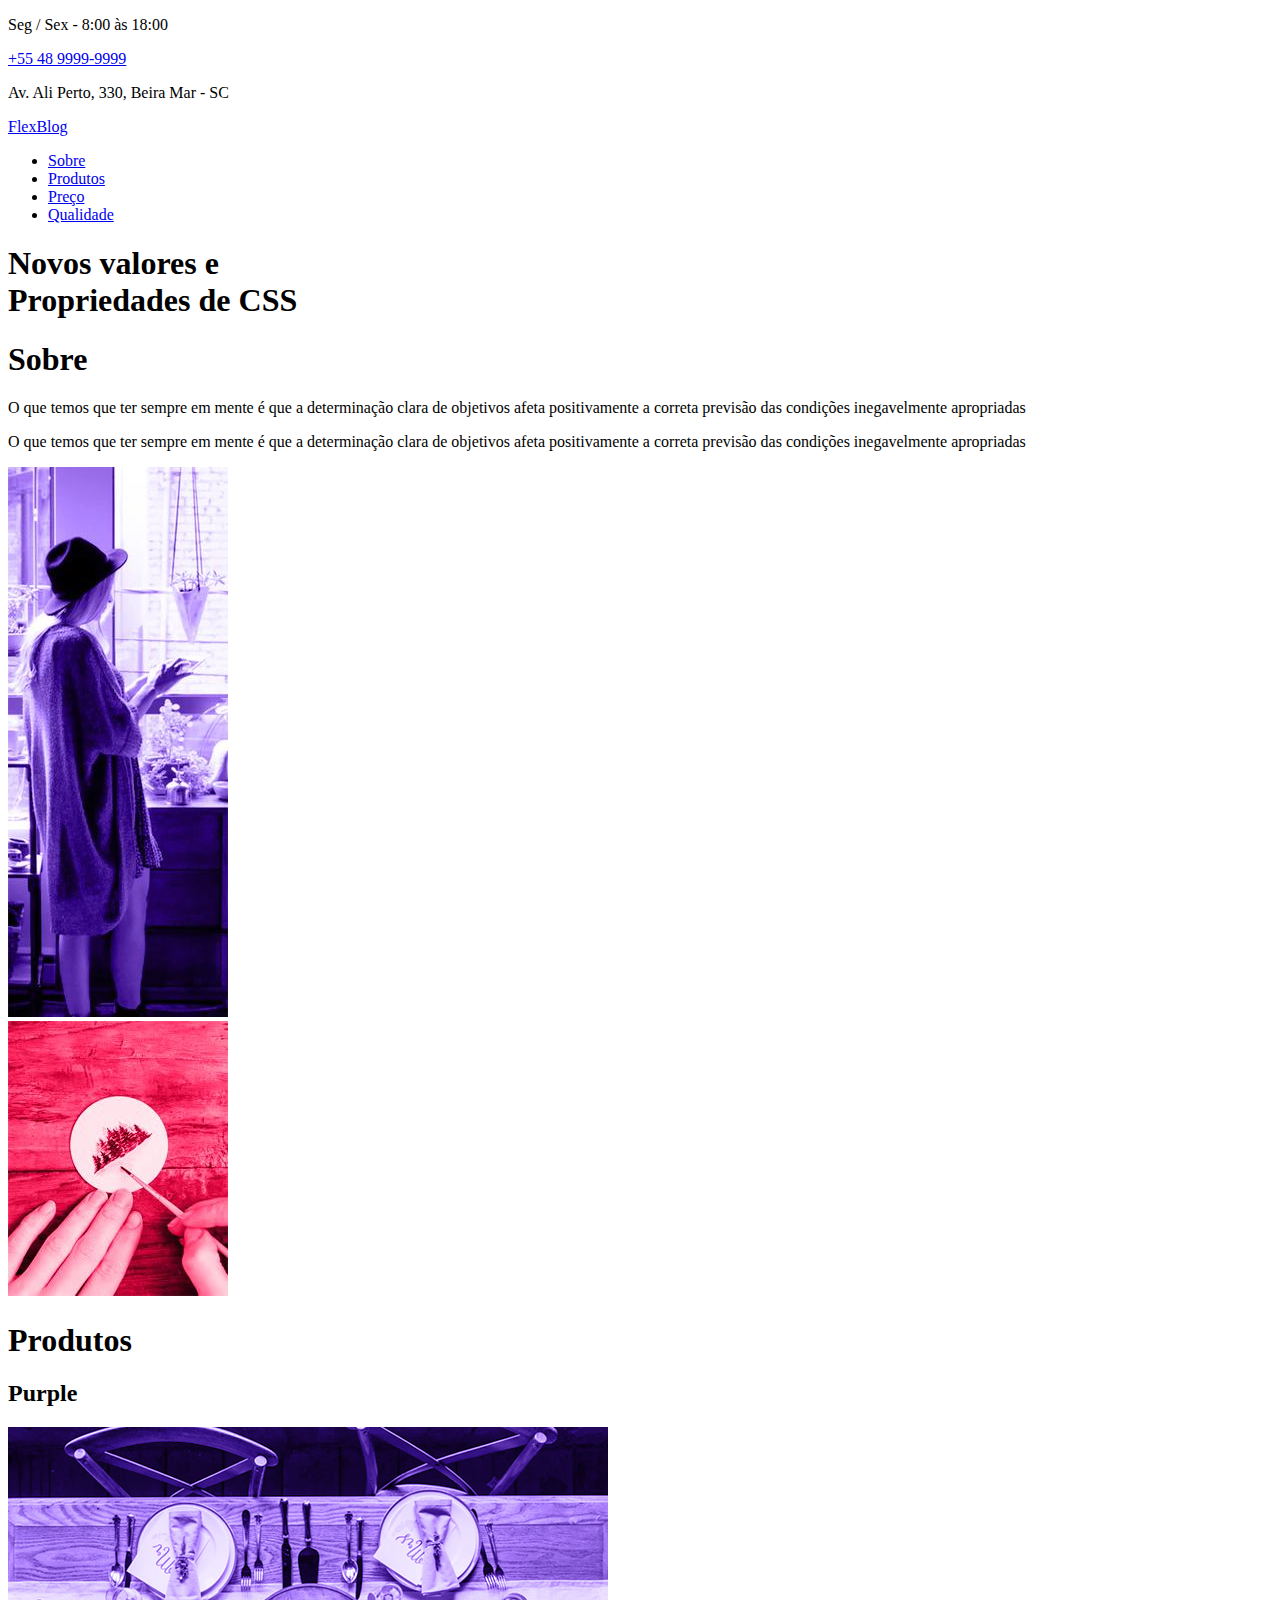
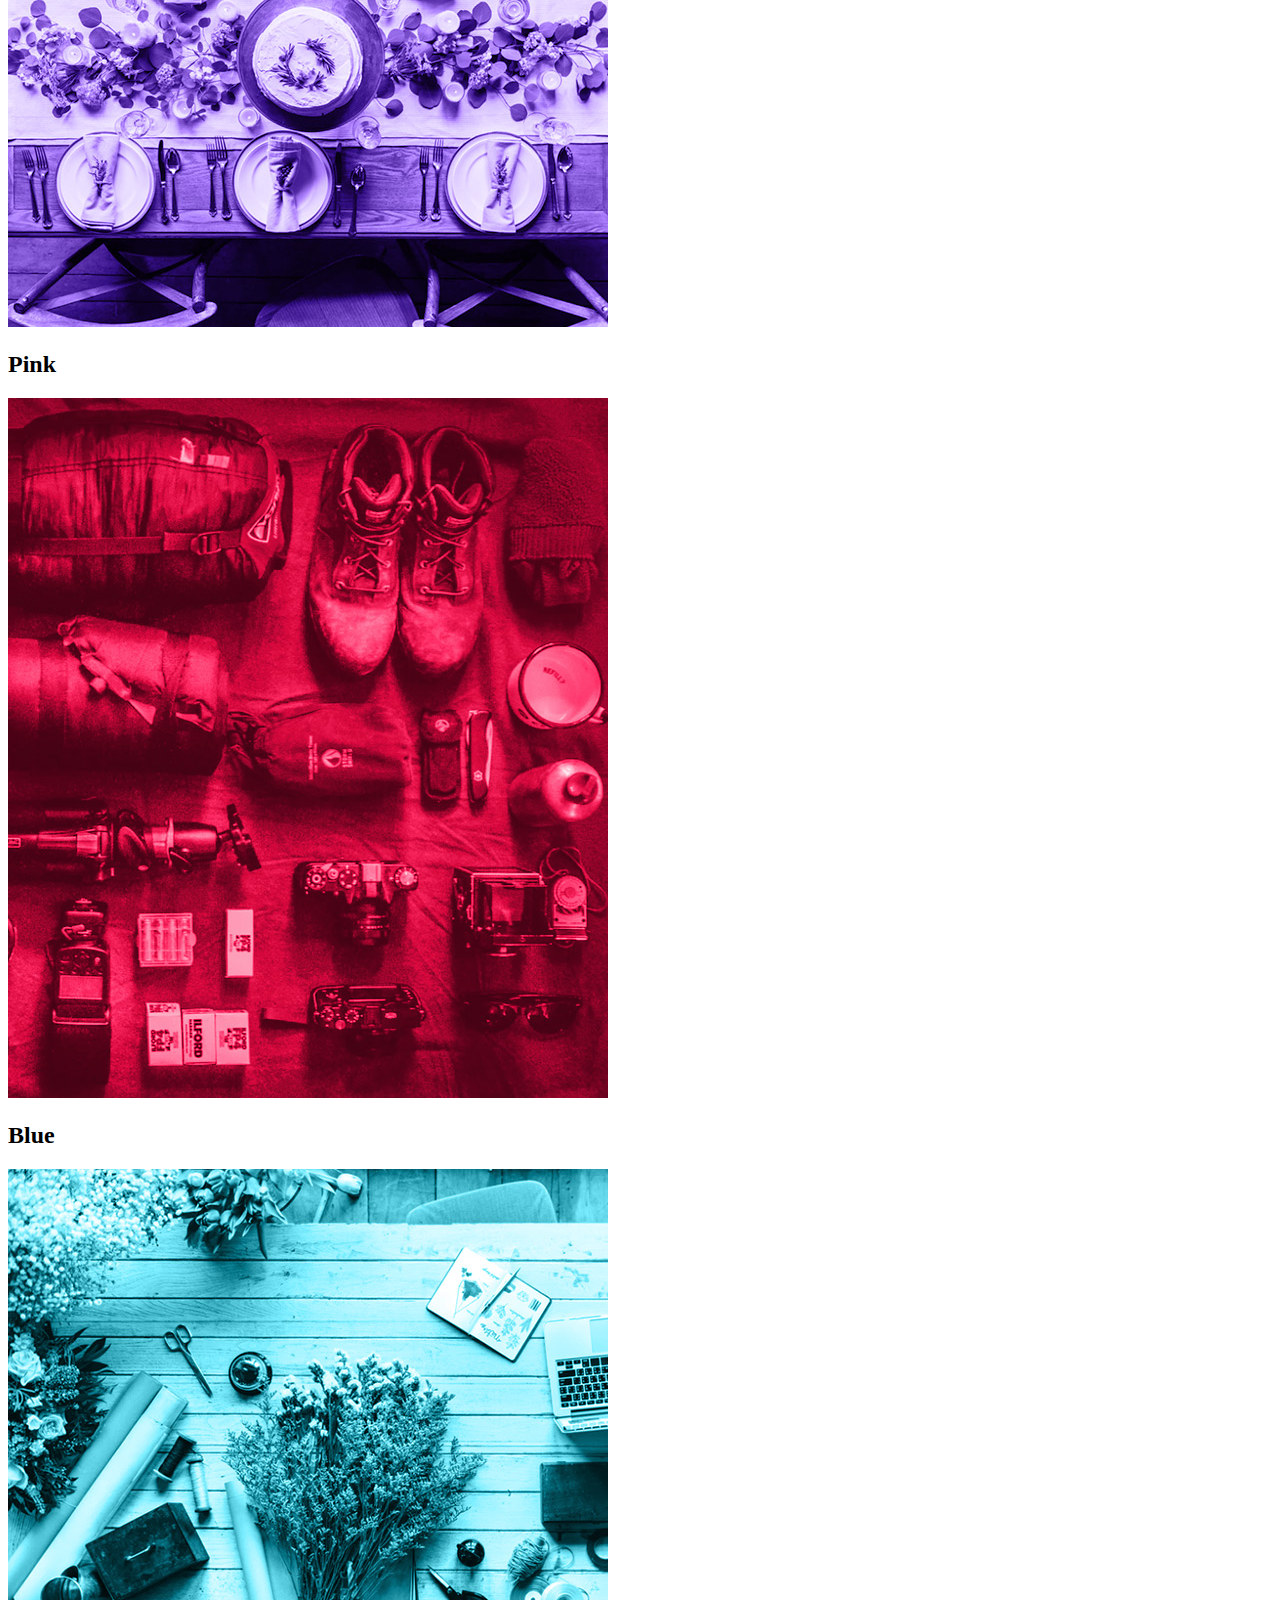
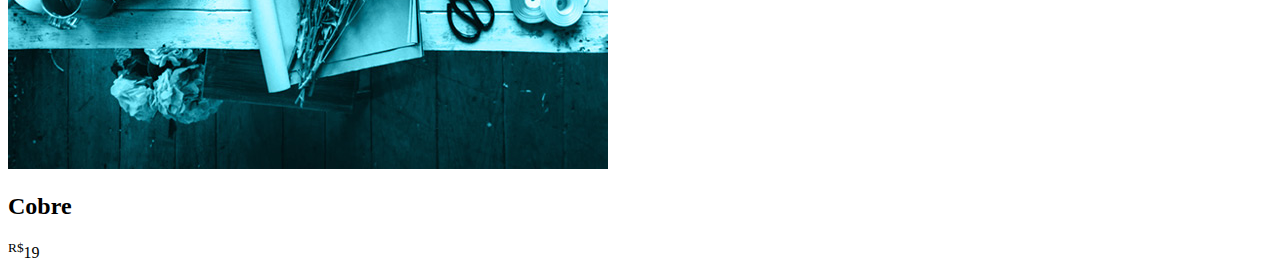
==== index.html @ a97d8157 "section produtos and preco added" ====
<!DOCTYPE html>
<html lang="pt-br">

<head>
  <title>FlexBlog</title>
  <meta charset="UTF-8">
  <meta http-equiv="X-UA-Compatible" content="IE=edge">
  <meta name="viewport" content="width=device-width, initial-scale=1.0, shrink-to-fit=no">
  <link href="https://fonts.googleapis.com/css2?family=Nunito:ital,wght@0,400;0,700;1,400&display=swap" rel="stylesheet">
  <link rel="stylesheet" type="text/css" href="./css/style.css">
</head>

<body>
  <div class="superinfo-bg">
    <div class="superinfo">
      <p>Seg / Sex - 8:00 às 18:00</p>
      <a href="tel:+55489999-9999">+55 48 9999-9999</a>
      <p>Av. Ali Perto, 330, Beira Mar - SC</p>
    </div>
  </div>

  <header class="menu-bg">
    <div class="menu">
      <div class="menu-log">
        <a href="#">FlexBlog</a>
      </div>
      <nav>
        <ul>
          <li><a href="#sobre">Sobre</a></li>
          <li><a href="#produtos">Produtos</a></li>
          <li><a href="#preco">Preço</a></li>
          <li><a href="#qualidade">Qualidade</a></li>
        </ul>
      </nav>
    </div>
  </header>

  <h1 class="introducao">Novos valores e <br> Propriedades de CSS</h1>

  <section class="sobre" id="sobre">
    <h1>Sobre</h1>
    <div class="sobre-info">
      <p>O que temos que ter sempre em mente é que a determinação clara de objetivos afeta positivamente a correta previsão das condições inegavelmente apropriadas</p>
      <p>O que temos que ter sempre em mente é que a determinação clara de objetivos afeta positivamente a correta previsão das condições inegavelmente apropriadas</p>
    </div>
    <div class="sobre-img">
      <img src="./img/sobre1.jpg" alt="Uma mulher utilizando um dispositivo mobile.">
    </div>
    <div class="sobre-img">
      <img src="./img/sobre2.jpg" alt="Uma pintura de uma floresta de pinheiros sendo realizada com um pequeque pincel">
    </div>
  </section>

  <section class="produtos" id="produtoss">
    <h1>Produtos</h1>
    <div class="produtos-container">
      <div class="produtos-item purple">
        <h2>Purple</h2>
        <img src="./img/produtos1.jpg" alt="Produto 1">
      </div>
      <div class="produtos-item pink">
        <h2>Pink</h2>
        <img src="./img/produtos2.jpg" alt="Produto 2">
      </div>
      <div class="produtos-item blue">
        <h2>Blue</h2>
        <img src="./img/produtos3.jpg" alt="Produto 3">
      </div>
    </div>
  </section>

  <section class="preco" id="preco">
    <div class="preco-item">
      <h2>Cobre</h2>
      <span><sup>R$</sup>19</span>
    </div>
  </section>
</body>

</html>
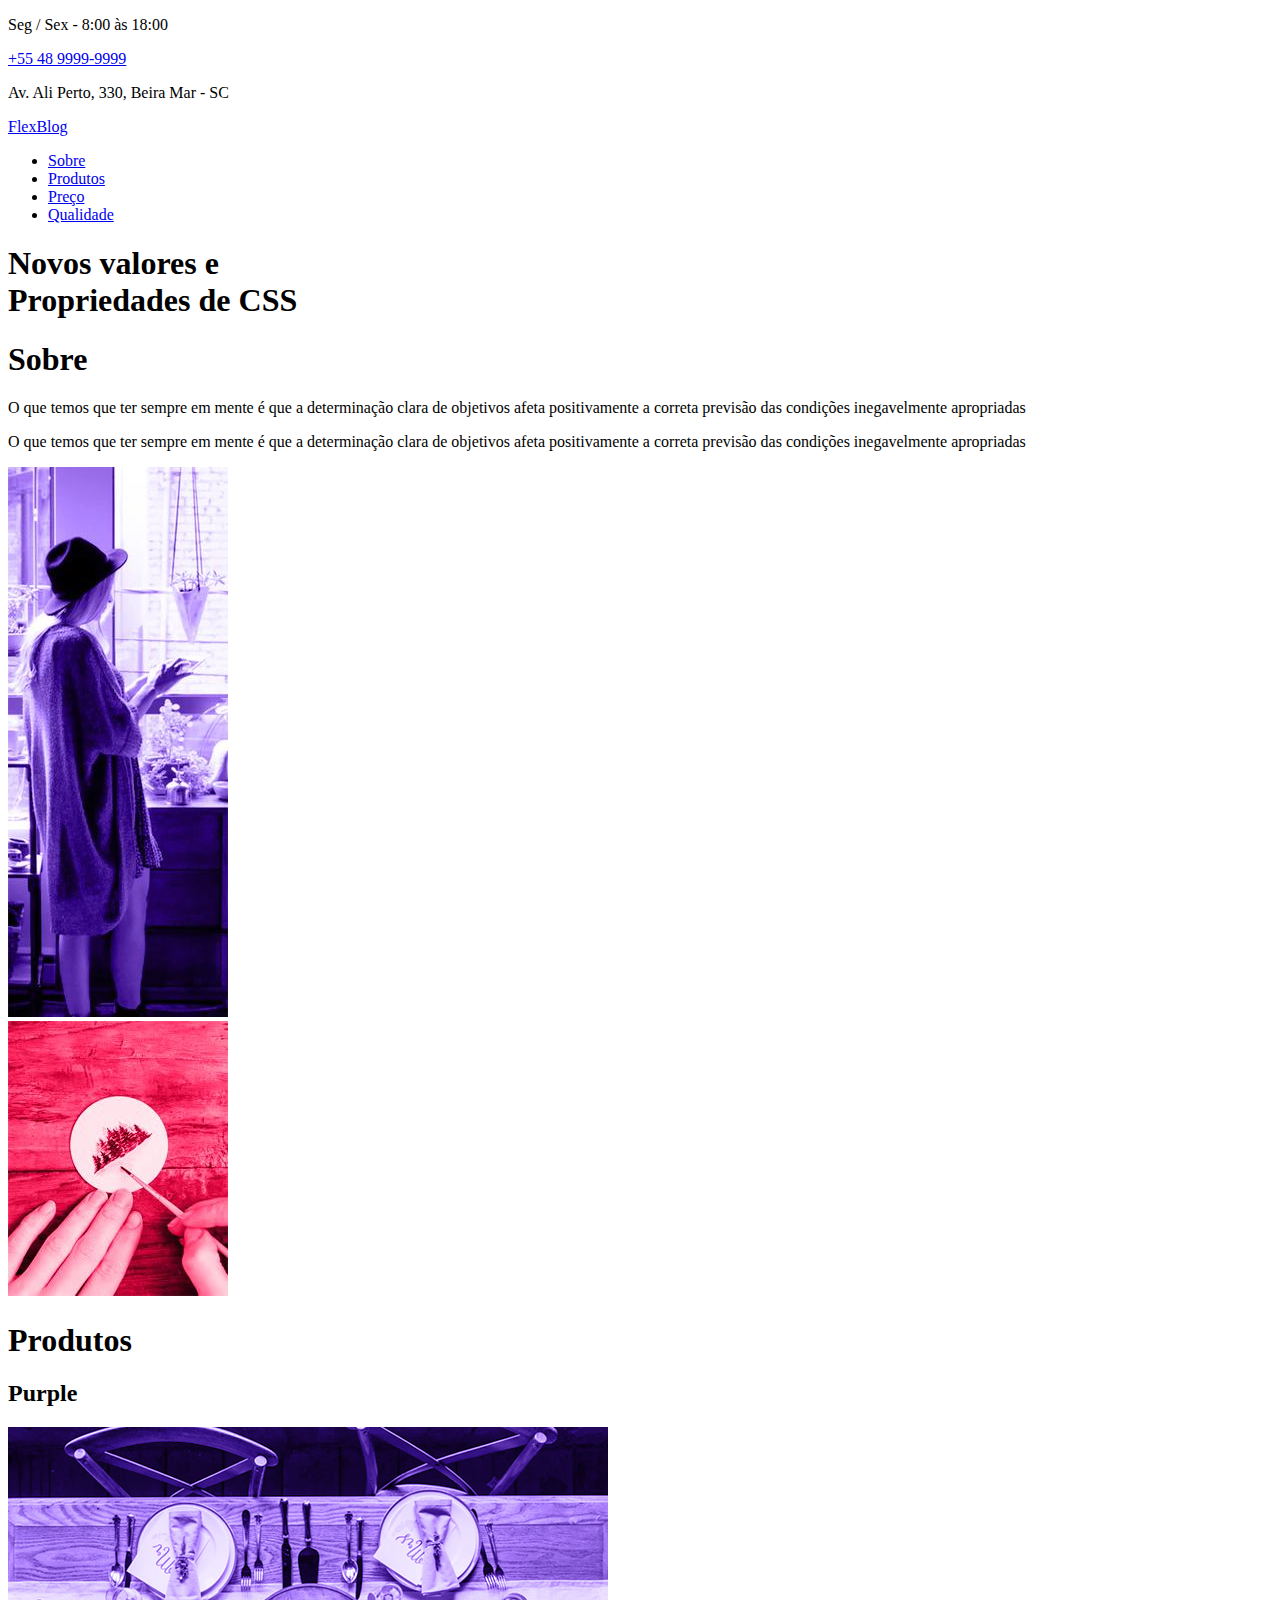
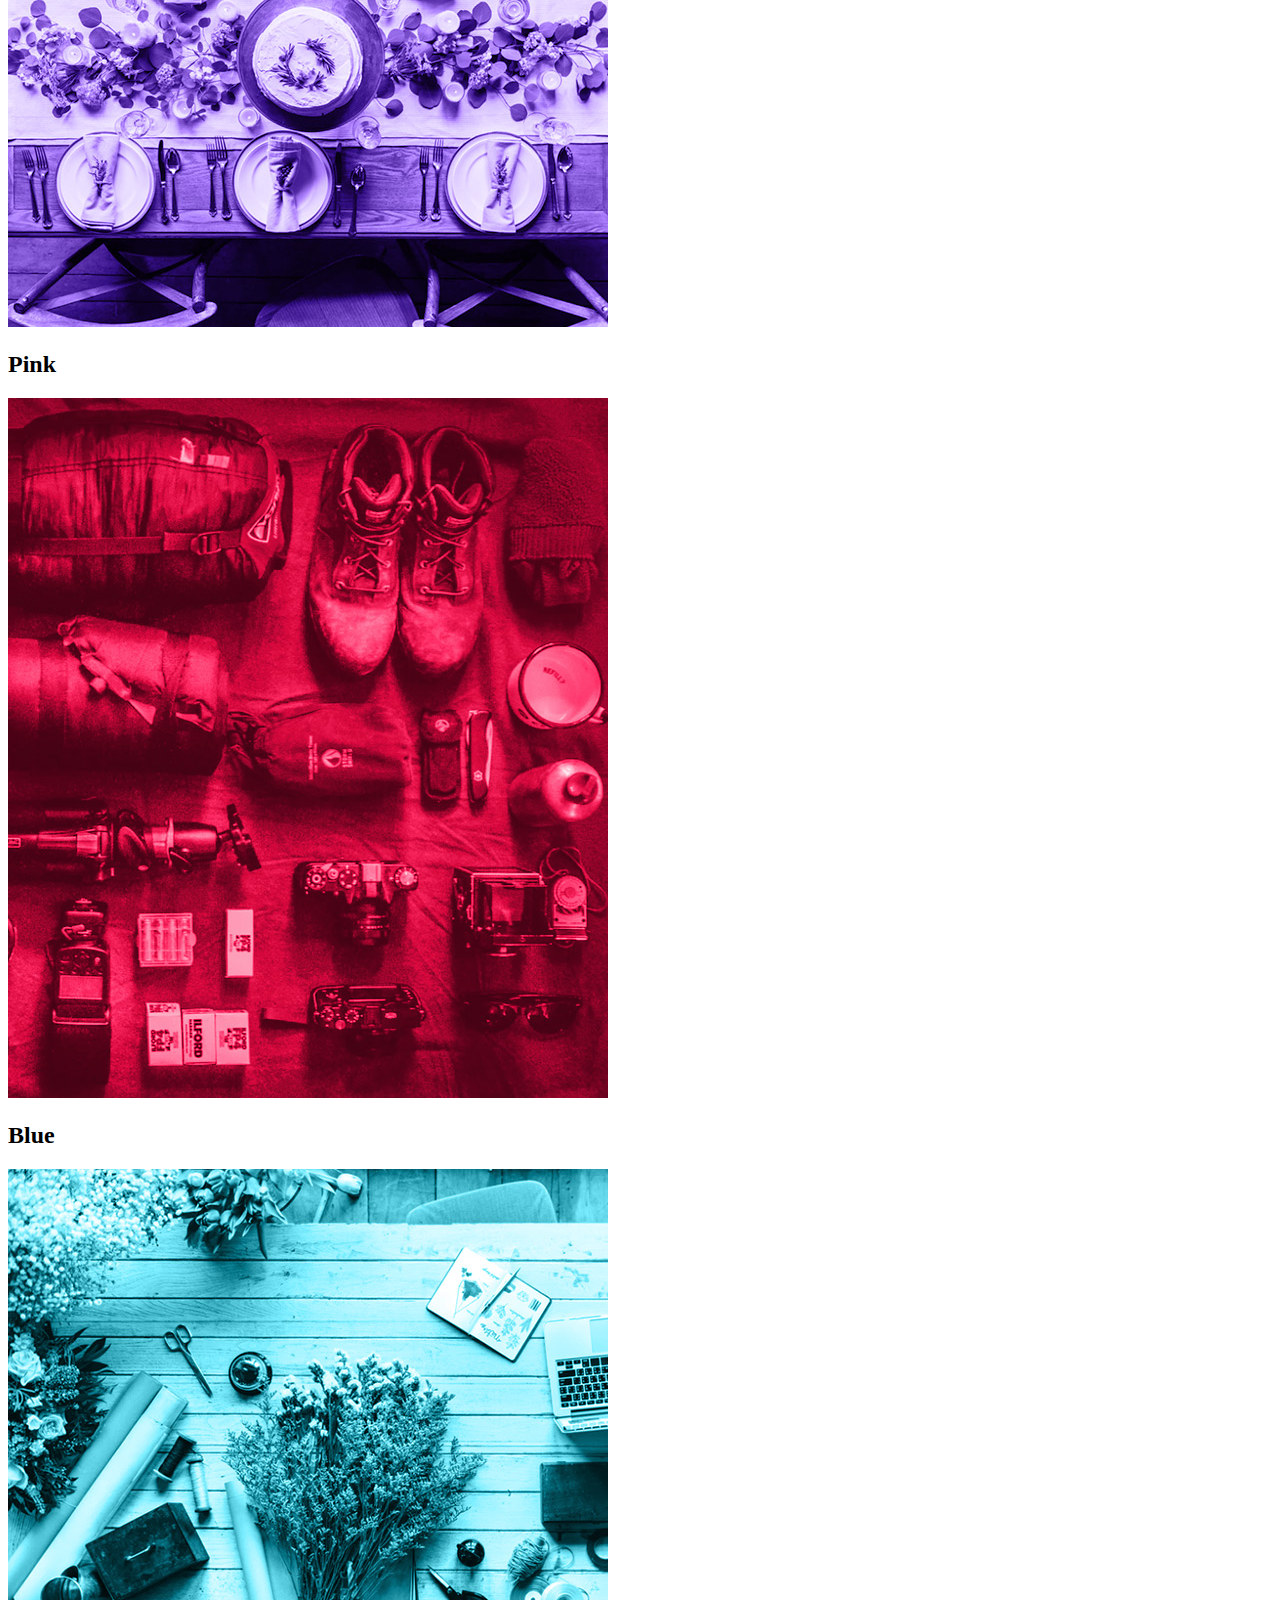
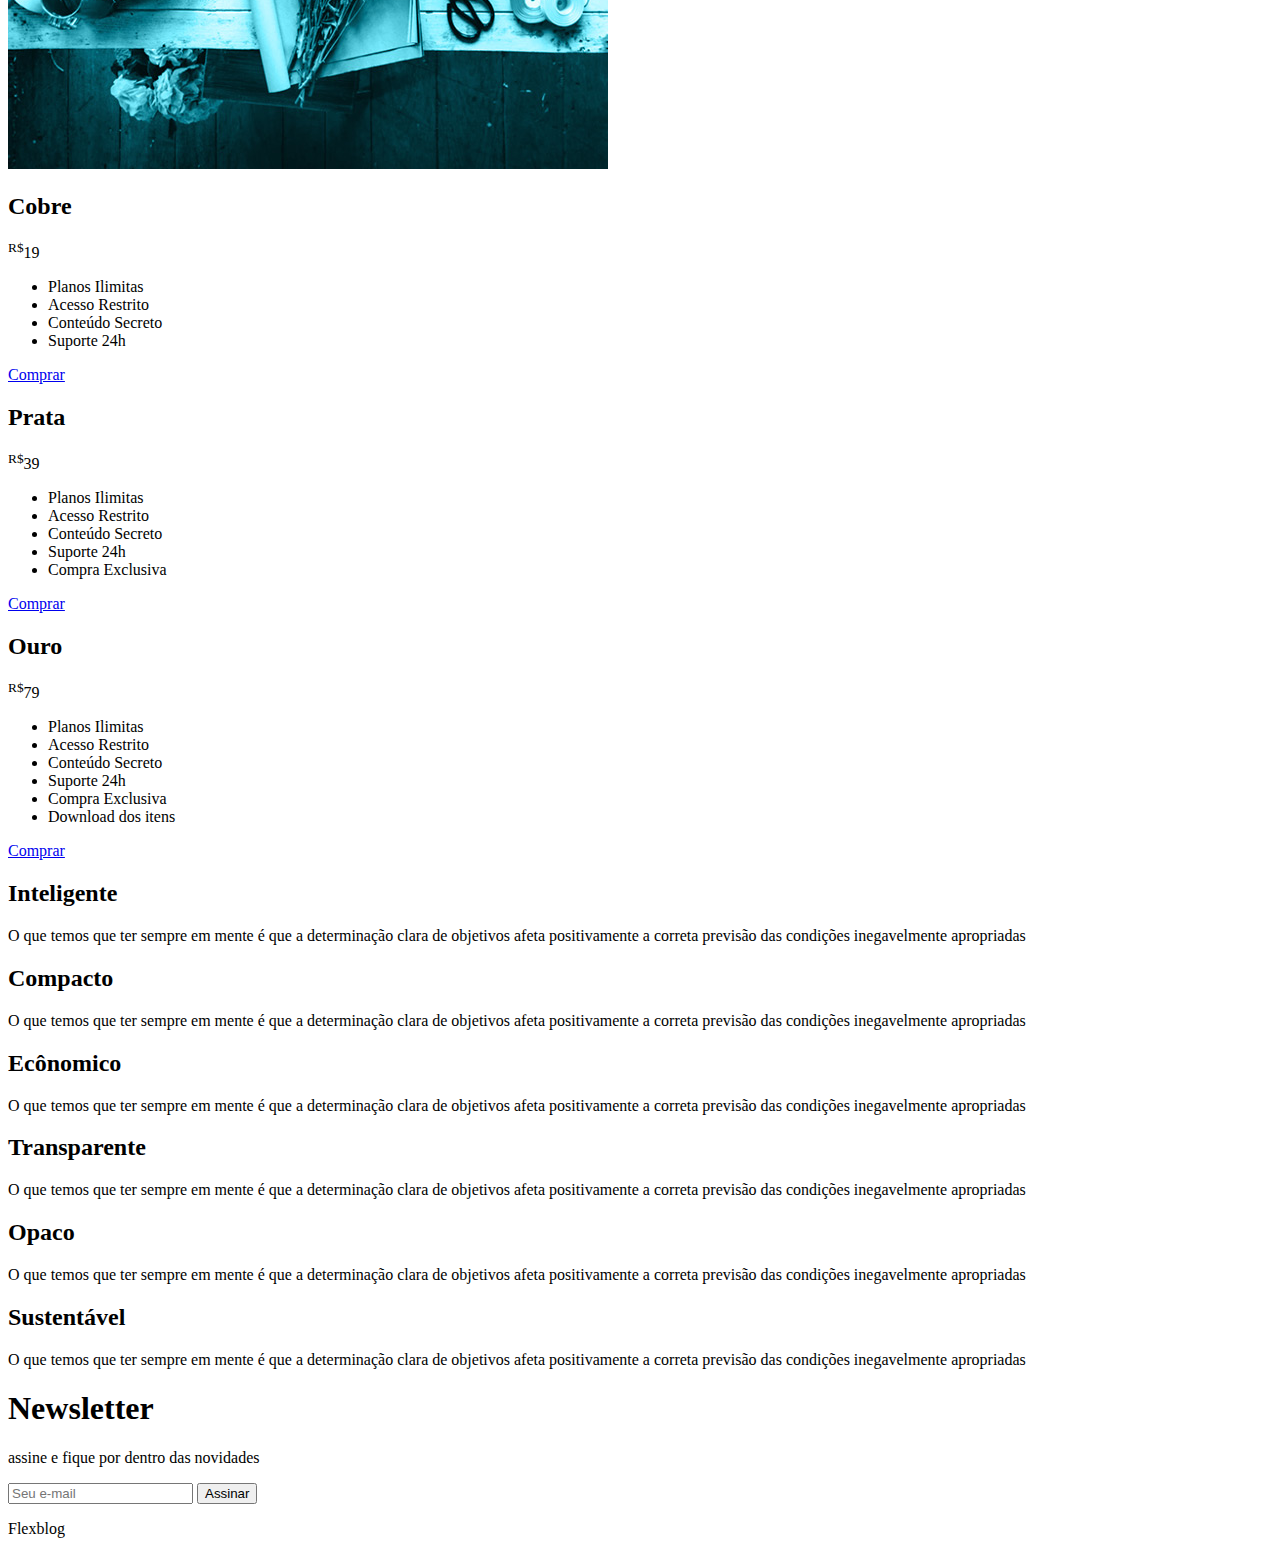
==== commit d11fc4bd: "html completed" ====
--- a/index.html
+++ b/index.html
@@ -69,12 +69,86 @@
     </div>
   </section>
 
+  <div class="preco-item">
+    <h2>Cobre</h2>
+    <span><sup>R$</sup>19</span>
+    <ul>
+      <li>Planos Ilimitas</li>
+      <li>Acesso Restrito</li>
+      <li>Conteúdo Secreto</li>
+      <li>Suporte 24h</li>
+    </ul>
+    <a href="#">Comprar</a>
+  </div>
+  <div class="preco-item">
+    <h2>Prata</h2>
+    <span><sup>R$</sup>39</span>
+    <ul>
+      <li>Planos Ilimitas</li>
+      <li>Acesso Restrito</li>
+      <li>Conteúdo Secreto</li>
+      <li>Suporte 24h</li>
+      <li>Compra Exclusiva</li>
+    </ul>
+    <a href="#">Comprar</a>
+  </div>
   <section class="preco" id="preco">
     <div class="preco-item">
-      <h2>Cobre</h2>
-      <span><sup>R$</sup>19</span>
+      <h2>Ouro</h2>
+      <span><sup>R$</sup>79</span>
+      <ul>
+        <li>Planos Ilimitas</li>
+        <li>Acesso Restrito</li>
+        <li>Conteúdo Secreto</li>
+        <li>Suporte 24h</li>
+        <li>Compra Exclusiva</li>
+        <li>Download dos itens</li>
+      </ul>
+      <a href="#">Comprar</a>
     </div>
   </section>
+
+  <section class="qualidade" id="qualidade">
+    <div class="qualidade-item">
+      <h2>Inteligente</h2>
+      <p>O que temos que ter sempre em mente é que a determinação clara de objetivos afeta positivamente a correta previsão das condições inegavelmente apropriadas</p>
+    </div>
+    <div class="qualidade-item">
+      <h2>Compacto</h2>
+      <p>O que temos que ter sempre em mente é que a determinação clara de objetivos afeta positivamente a correta previsão das condições inegavelmente apropriadas</p>
+    </div>
+    <div class="qualidade-item">
+      <h2>Ecônomico</h2>
+      <p>O que temos que ter sempre em mente é que a determinação clara de objetivos afeta positivamente a correta previsão das condições inegavelmente apropriadas</p>
+    </div>
+    <div class="qualidade-item">
+      <h2>Transparente</h2>
+      <p>O que temos que ter sempre em mente é que a determinação clara de objetivos afeta positivamente a correta previsão das condições inegavelmente apropriadas</p>
+    </div>
+    <div class="qualidade-item">
+      <h2>Opaco</h2>
+      <p>O que temos que ter sempre em mente é que a determinação clara de objetivos afeta positivamente a correta previsão das condições inegavelmente apropriadas</p>
+    </div>
+    <div class="qualidade-item">
+      <h2>Sustentável</h2>
+      <p>O que temos que ter sempre em mente é que a determinação clara de objetivos afeta positivamente a correta previsão das condições inegavelmente apropriadas</p>
+    </div>
+  </section>
+
+  <section class="newsletter">
+    <div class="newsletter-info">
+      <h1>Newsletter</h1>
+      <p>assine e fique por dentro das novidades</p>
+    </div>
+    <form>
+      <input type="text" placeholder="Seu e-mail">
+      <button type="submit">Assinar</button>
+    </form>
+  </section>
+
+  <footer class="footer">
+    <p>Flexblog</p>
+  </footer>
 </body>
 
 </html>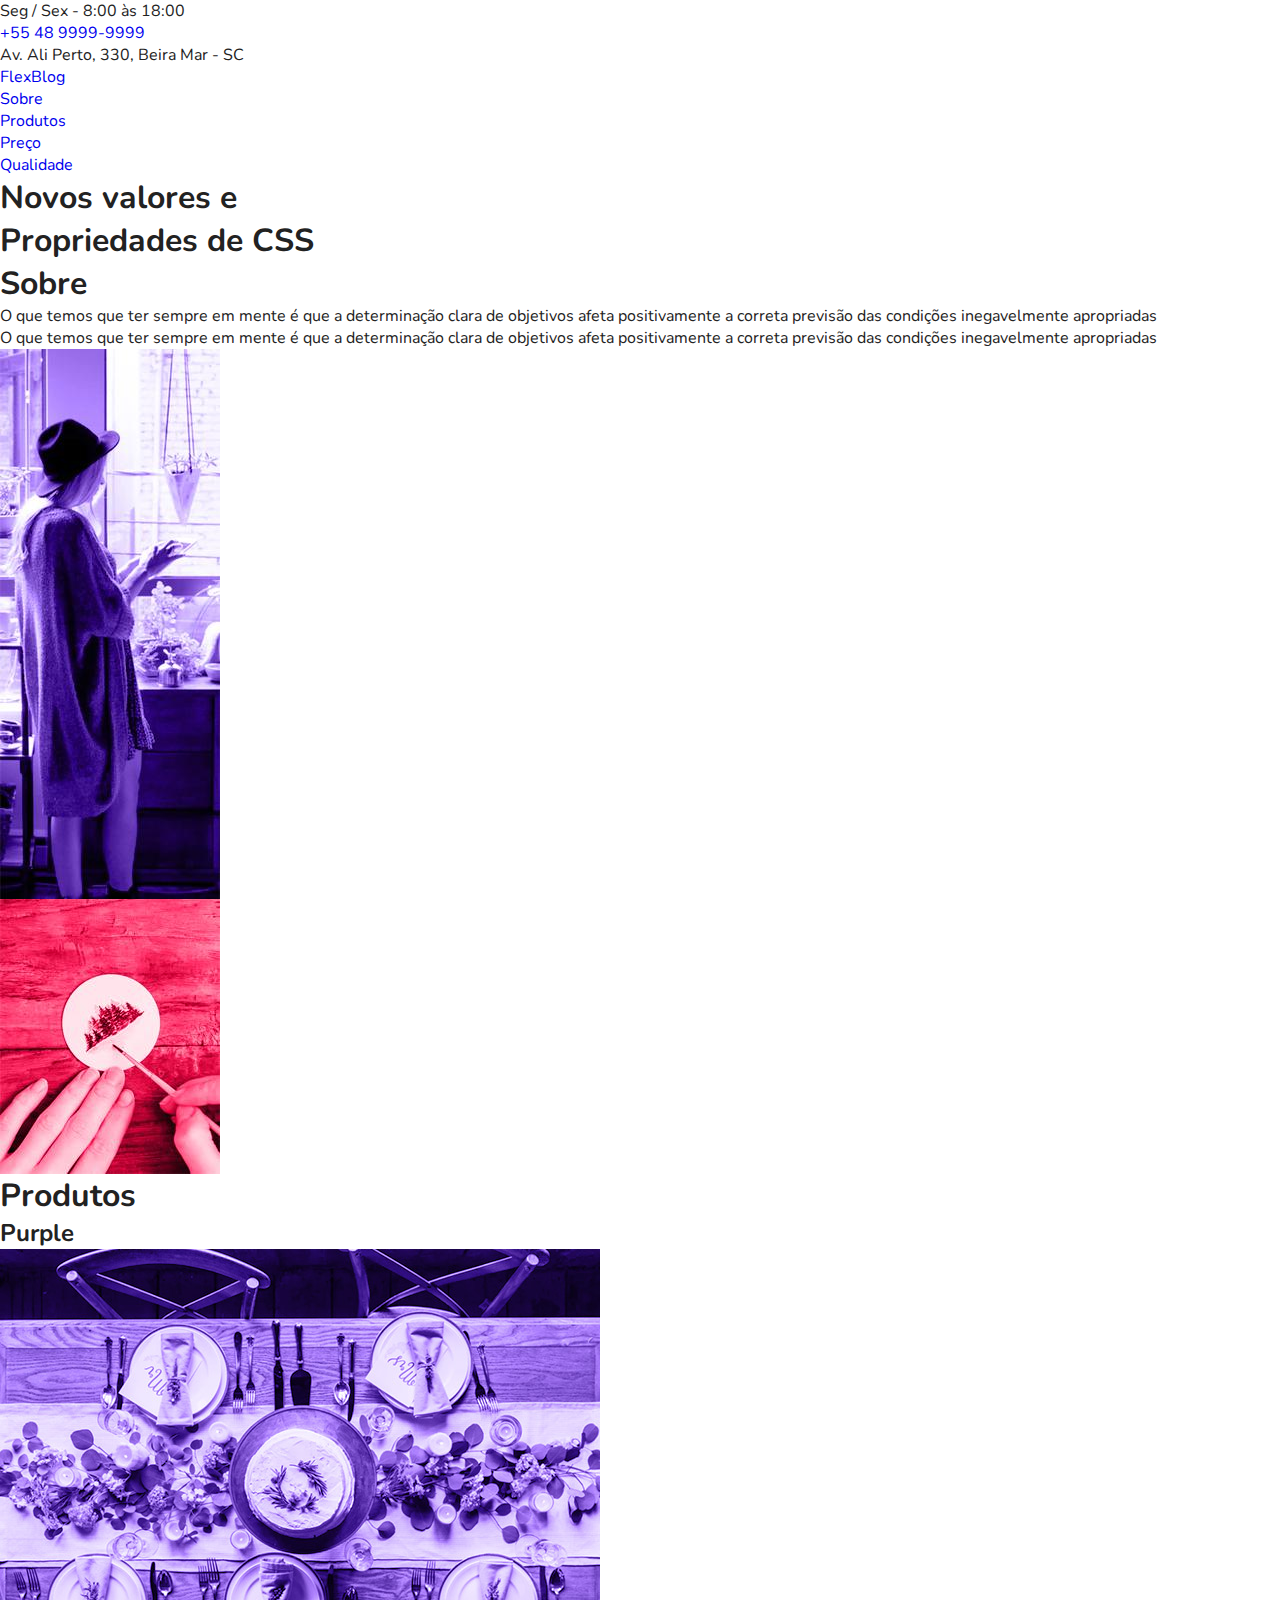
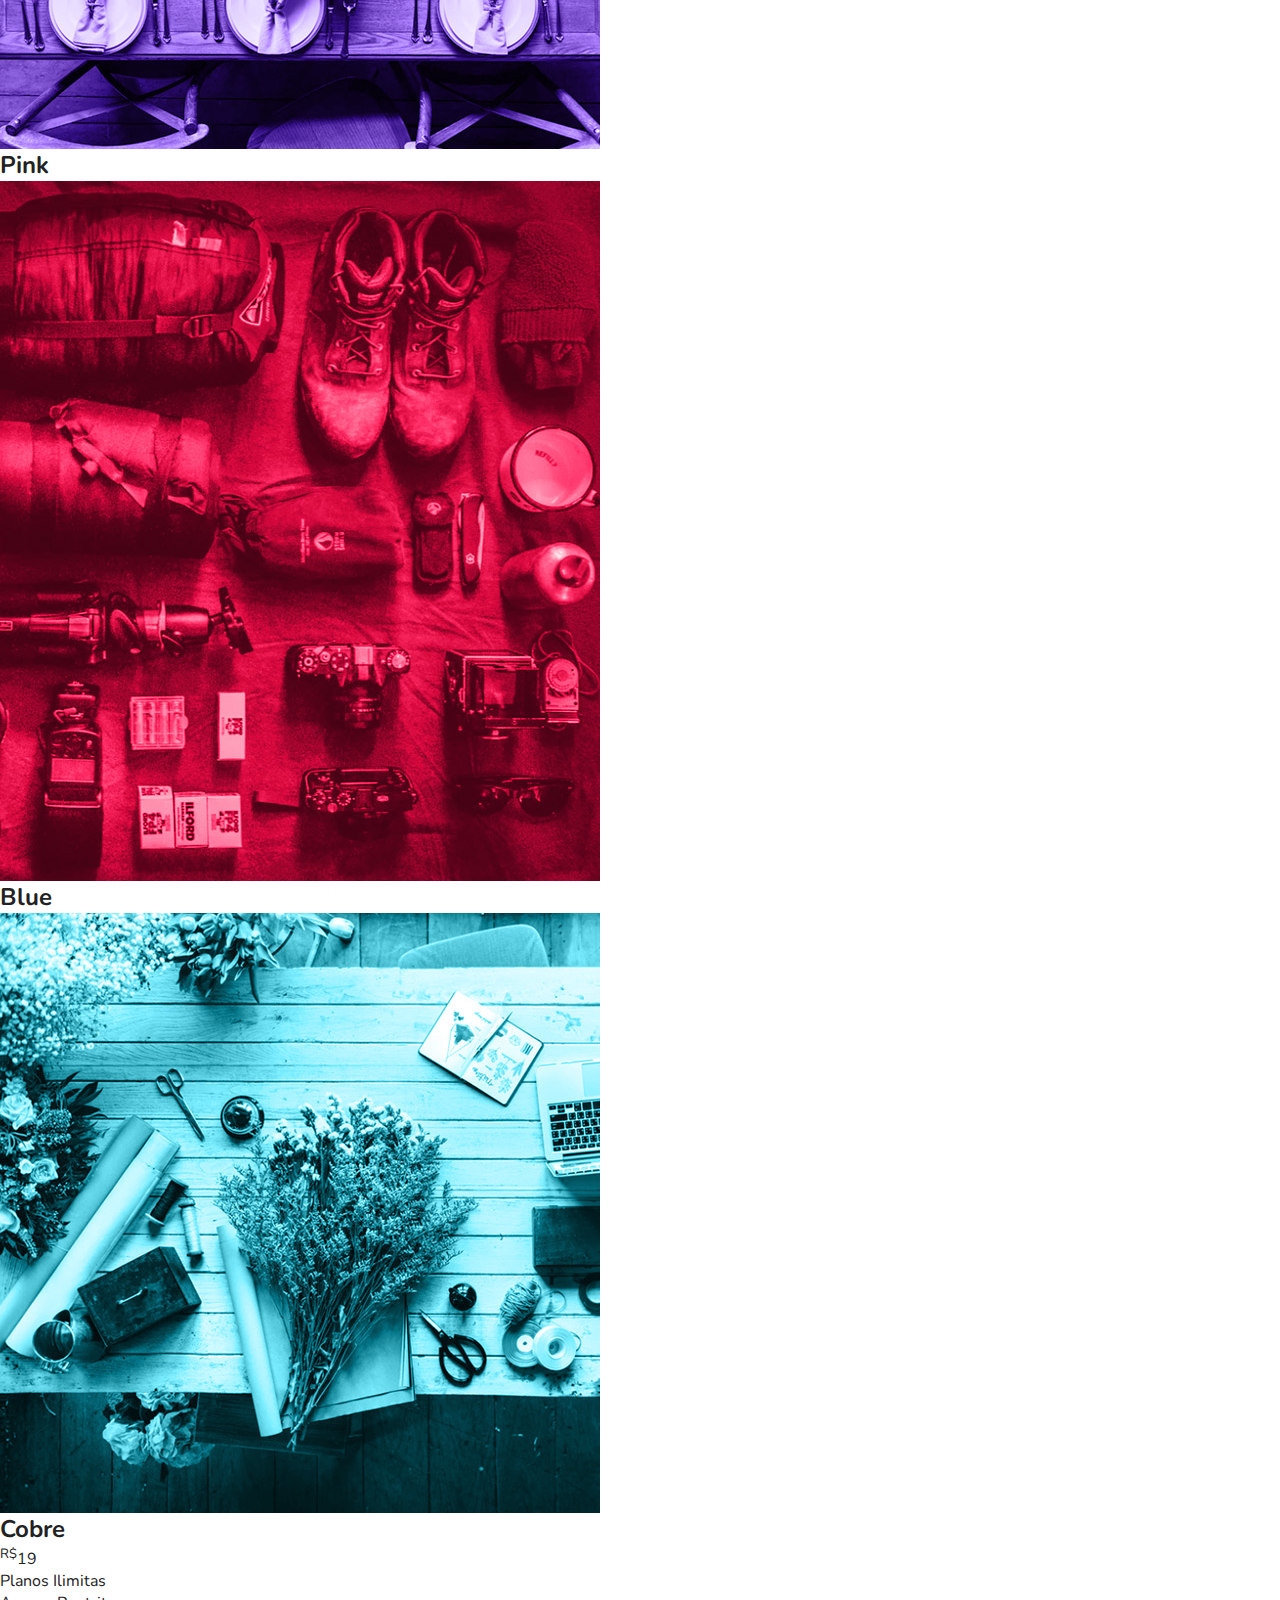
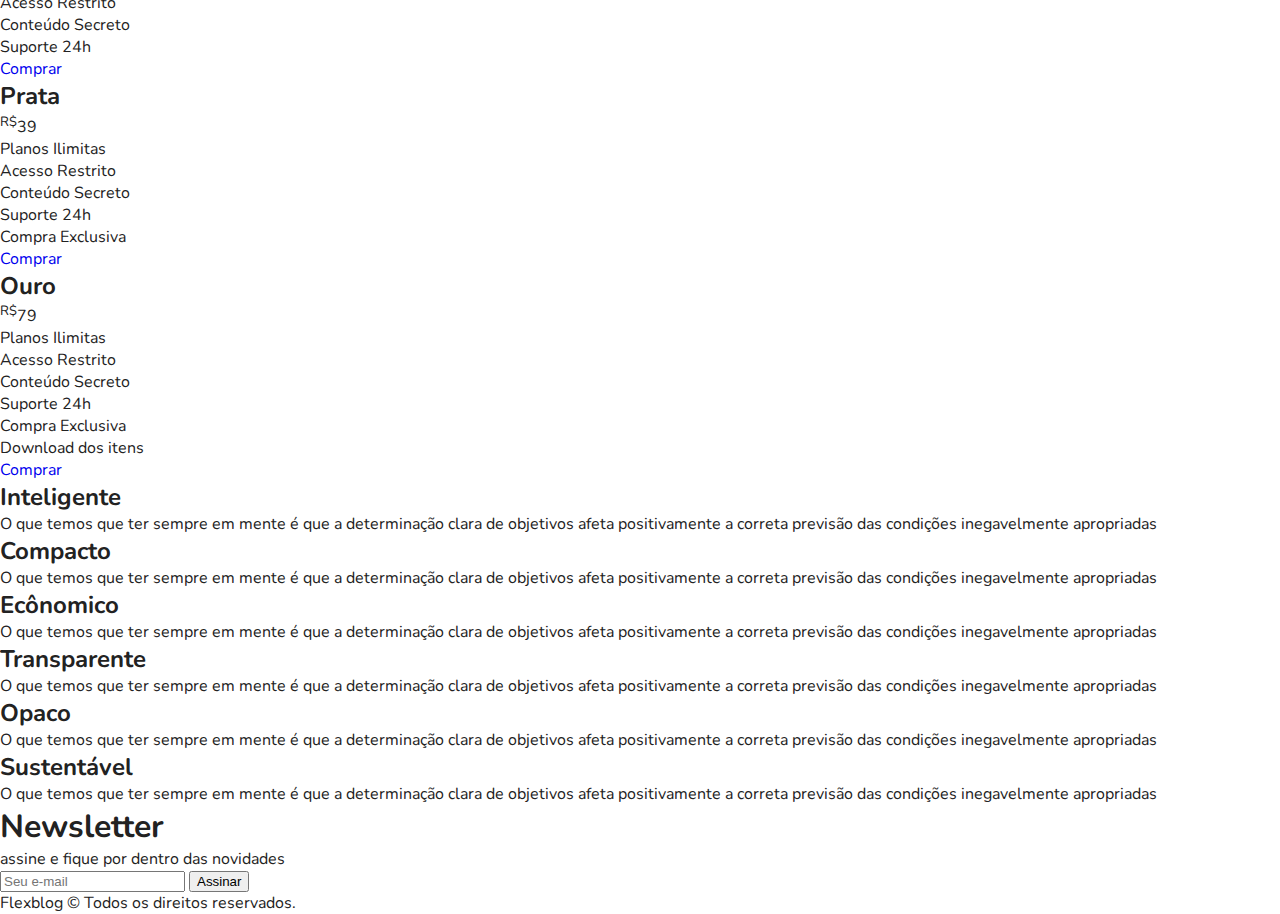
==== commit fe63144a: "reset elements and start style.css" ====
--- a/index.html
+++ b/index.html
@@ -147,7 +147,7 @@
   </section>
 
   <footer class="footer">
-    <p>Flexblog</p>
+    <p>Flexblog © Todos os direitos reservados.</p>
   </footer>
 </body>
 
--- a/css/style.css
+++ b/css/style.css
@@ -0,0 +1,32 @@
+body,
+h1,
+h2,
+p,
+ul,
+li,
+a {
+  margin: 0px;
+  padding: 0px;
+}
+
+body {
+  font-family: 'Nunito', Helvetica, Arial, sans-serif;
+  color: #222;
+}
+
+ul {
+  list-style: none;
+}
+
+a {
+  text-decoration: none;
+}
+
+img {
+  display: block;
+  max-width: 100%;
+}
+
+* {
+  box-sizing: border-box;
+}
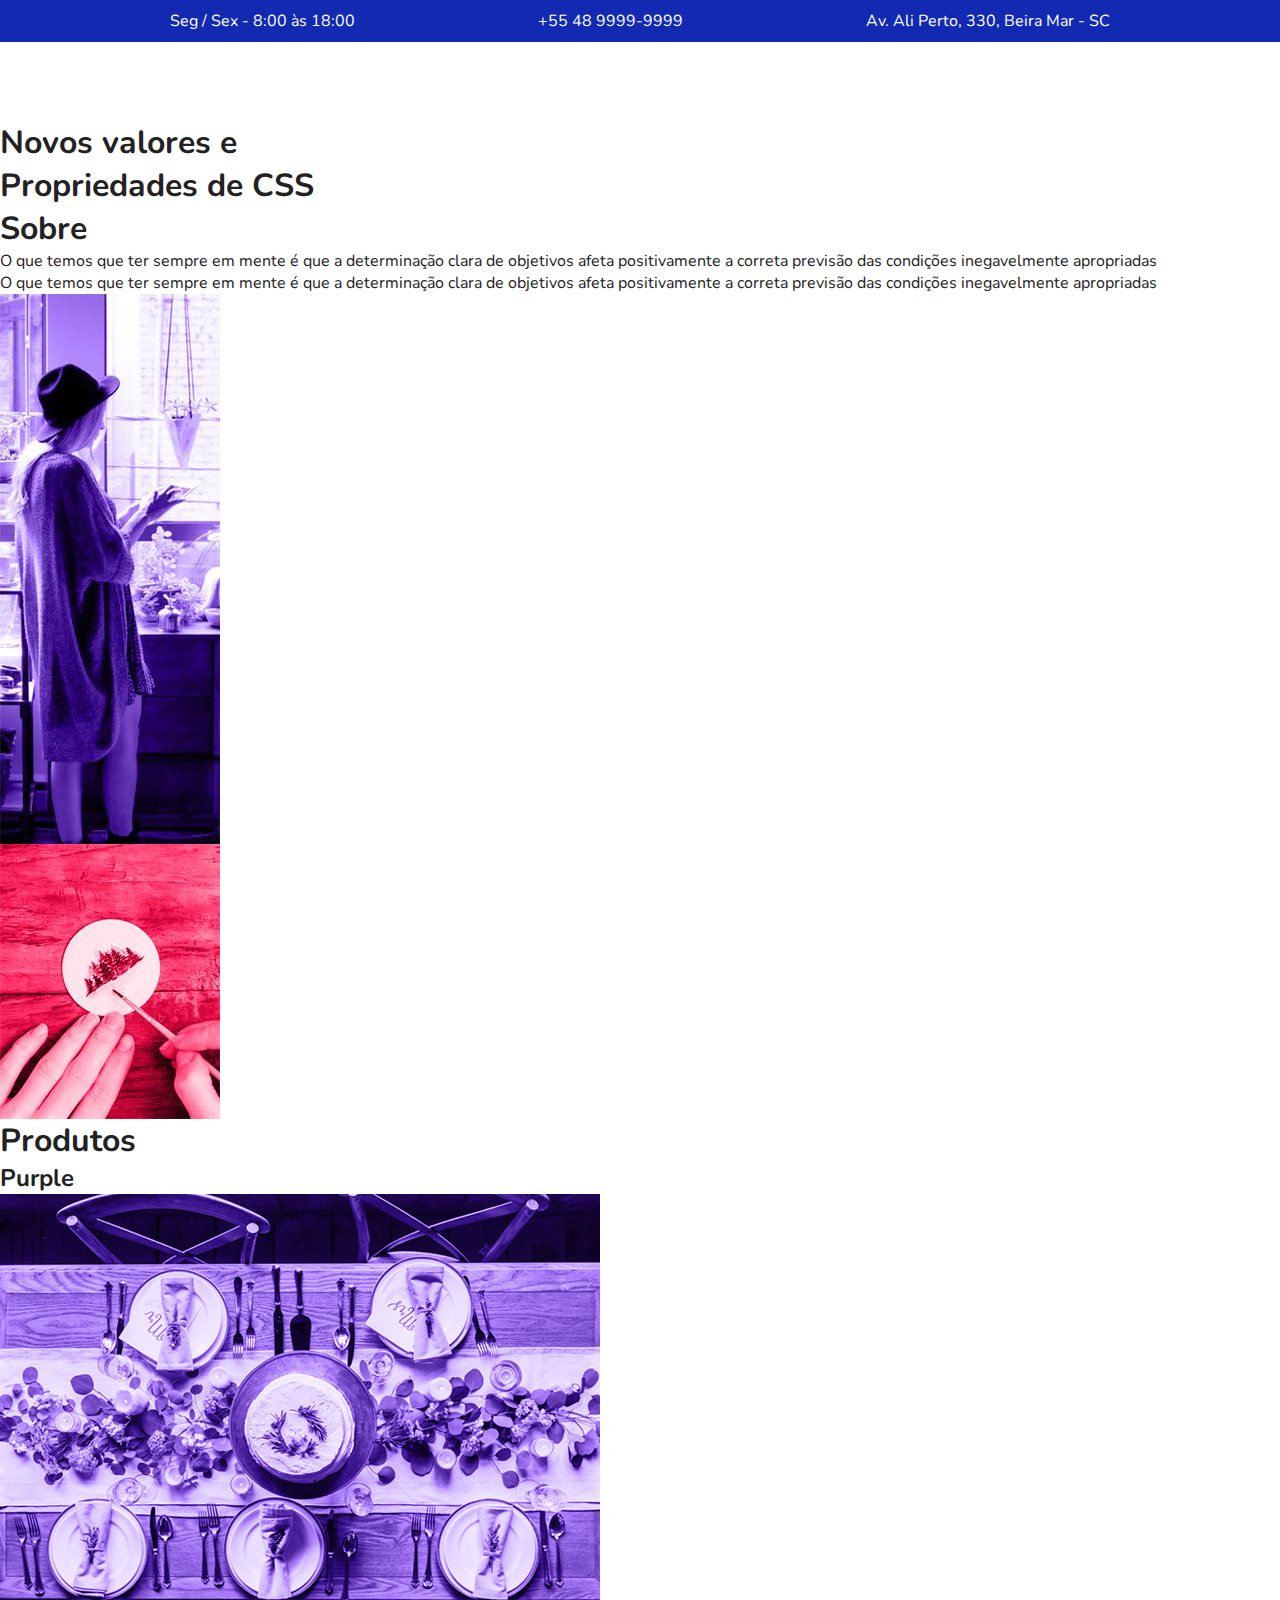
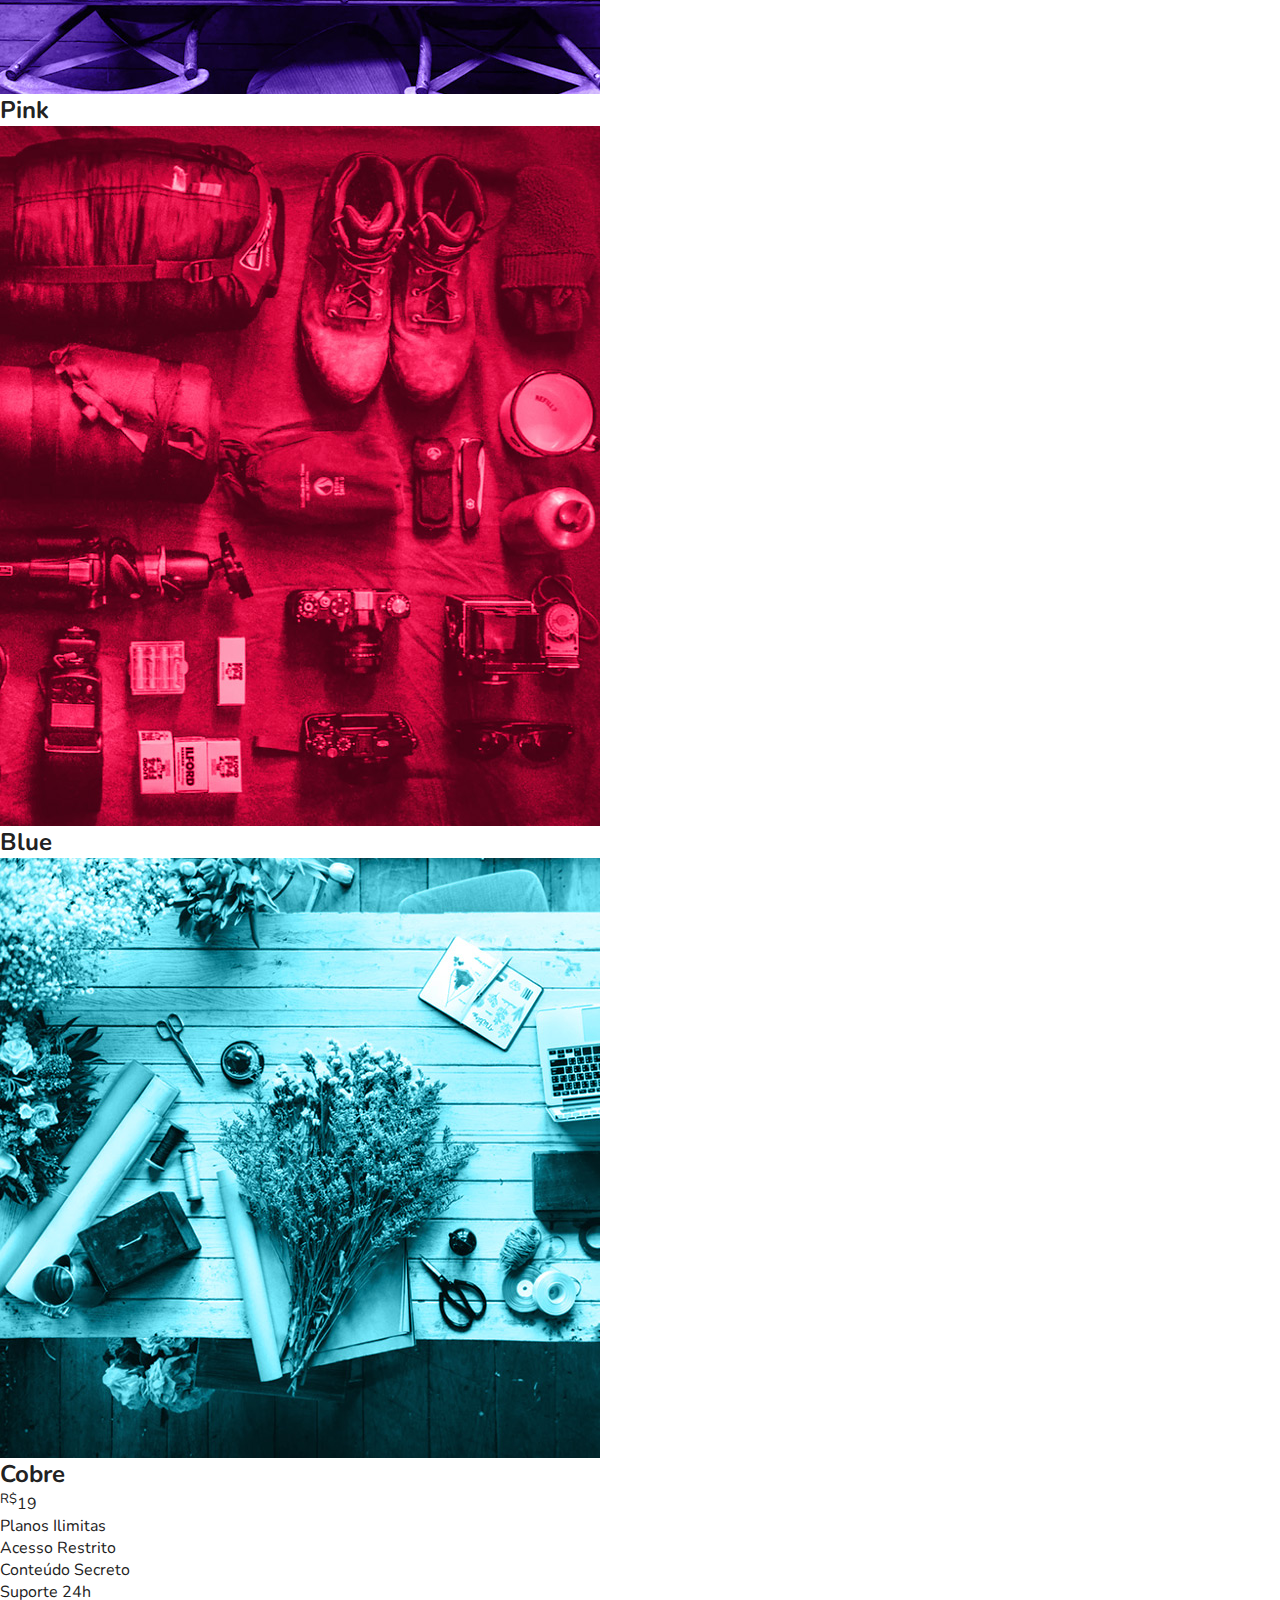
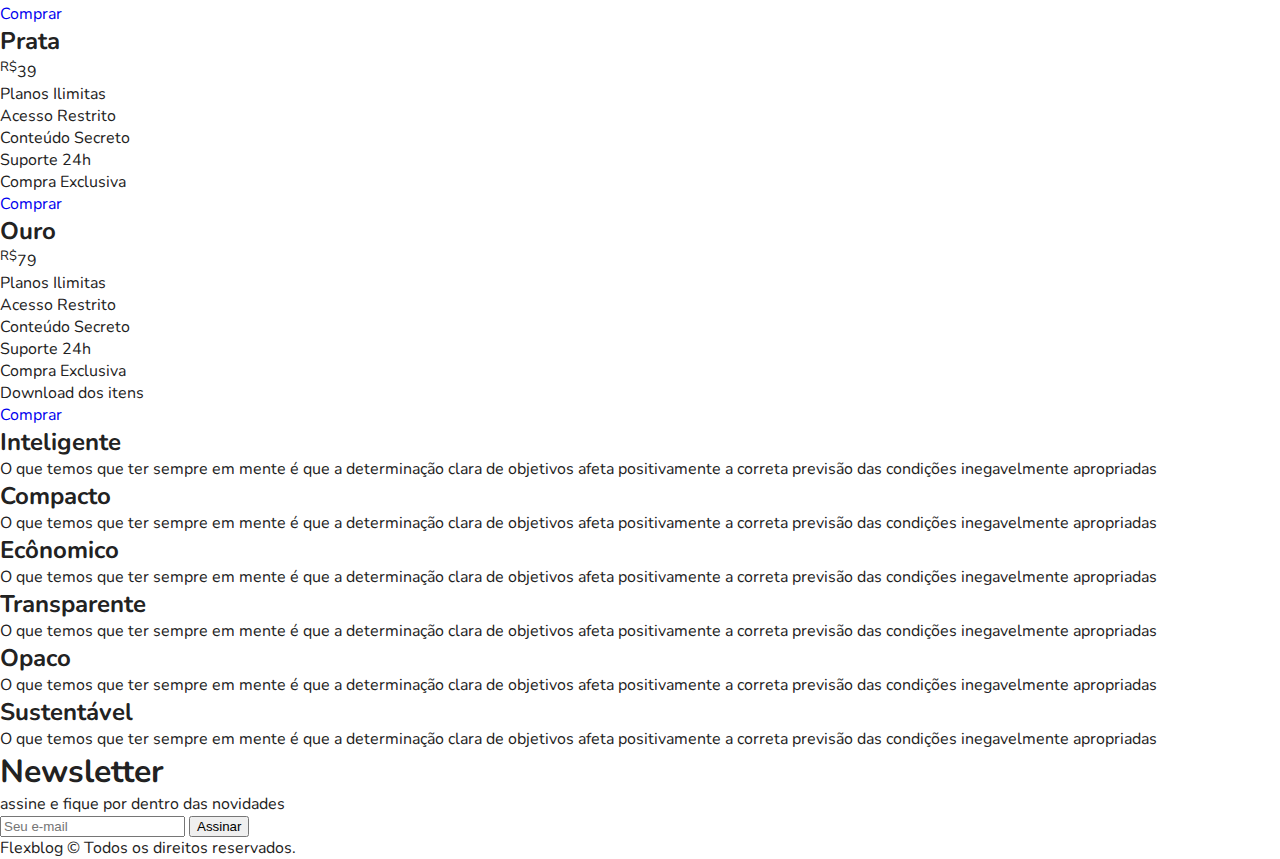
==== commit 610cd9da: "menu" ====
--- a/index.html
+++ b/index.html
@@ -21,10 +21,10 @@
 
   <header class="menu-bg">
     <div class="menu">
-      <div class="menu-log">
+      <div class="menu-logo">
         <a href="#">FlexBlog</a>
       </div>
-      <nav>
+      <nav class="menu-nav">
         <ul>
           <li><a href="#sobre">Sobre</a></li>
           <li><a href="#produtos">Produtos</a></li>
--- a/css/style.css
+++ b/css/style.css
@@ -30,3 +30,65 @@
 * {
   box-sizing: border-box;
 }
+
+/* Superinfo */
+
+.superinfo-bg {
+  background: #122ab2;
+  color: white;
+}
+
+.superinfo {
+  max-width: 960px;
+  margin: 0 auto;
+  display: flex;
+  justify-content: space-between;
+  flex-wrap: wrap;
+  padding-top: 10px;
+}
+
+.superinfo p,
+.superinfo a {
+  margin: 0 10px 10px 10px;
+}
+
+.superinfo a {
+  color: white;
+}
+
+/* Menu */
+
+menu-bg {
+  background: #2c70ff;
+}
+
+.menu {
+  max-width: 960px;
+  margin: 0 auto;
+  padding: 15px 0;
+  display: flex;
+  flex-wrap: wrap;
+  justify-content: space-between;
+  align-items: center;
+}
+
+.menu a {
+  color: #fff;
+}
+
+.menu-logo {
+  font-size: 2.25em;
+  font-weight: bold;
+  margin: 0 10px;
+}
+
+.menu-nav ul {
+  display: flex;
+  flex-wrap: wrap;
+}
+
+.menu-nav a {
+  font-size: 1.25em;
+  display: block;
+  padding: 10px;
+}
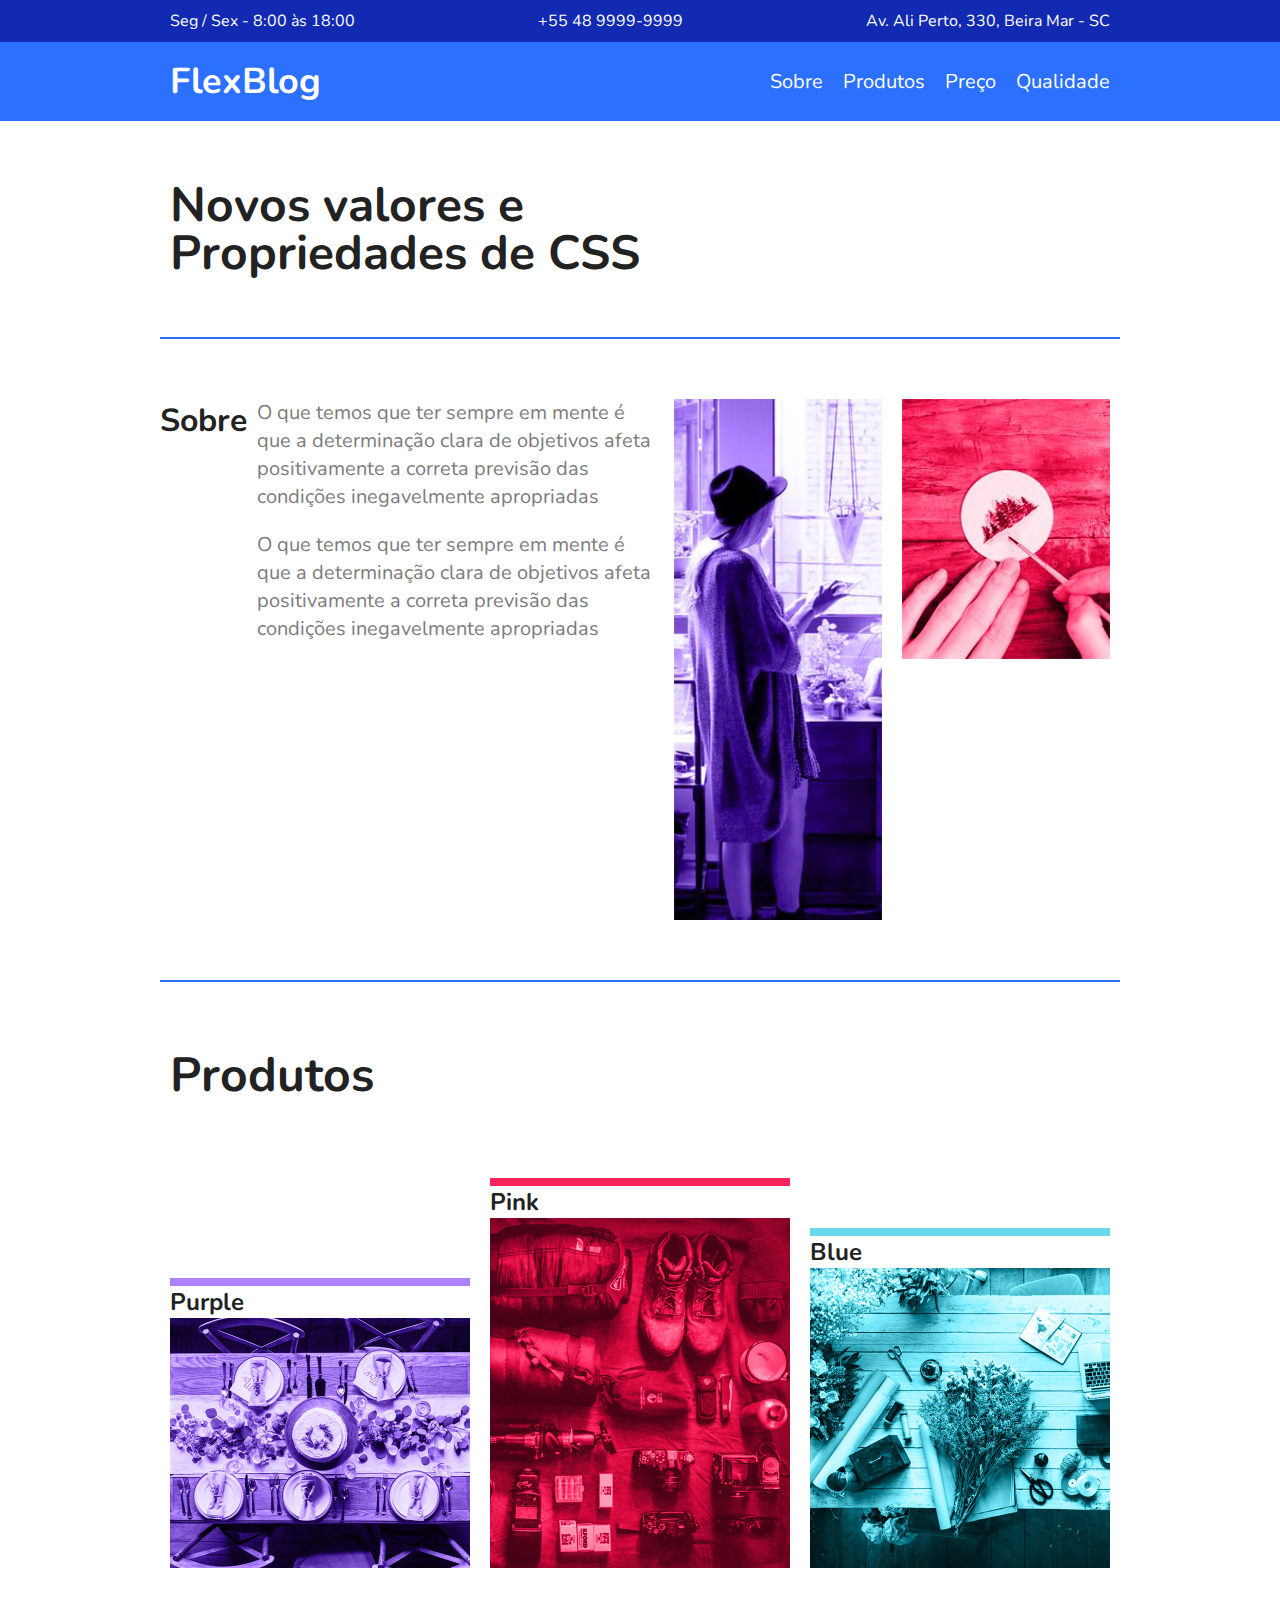
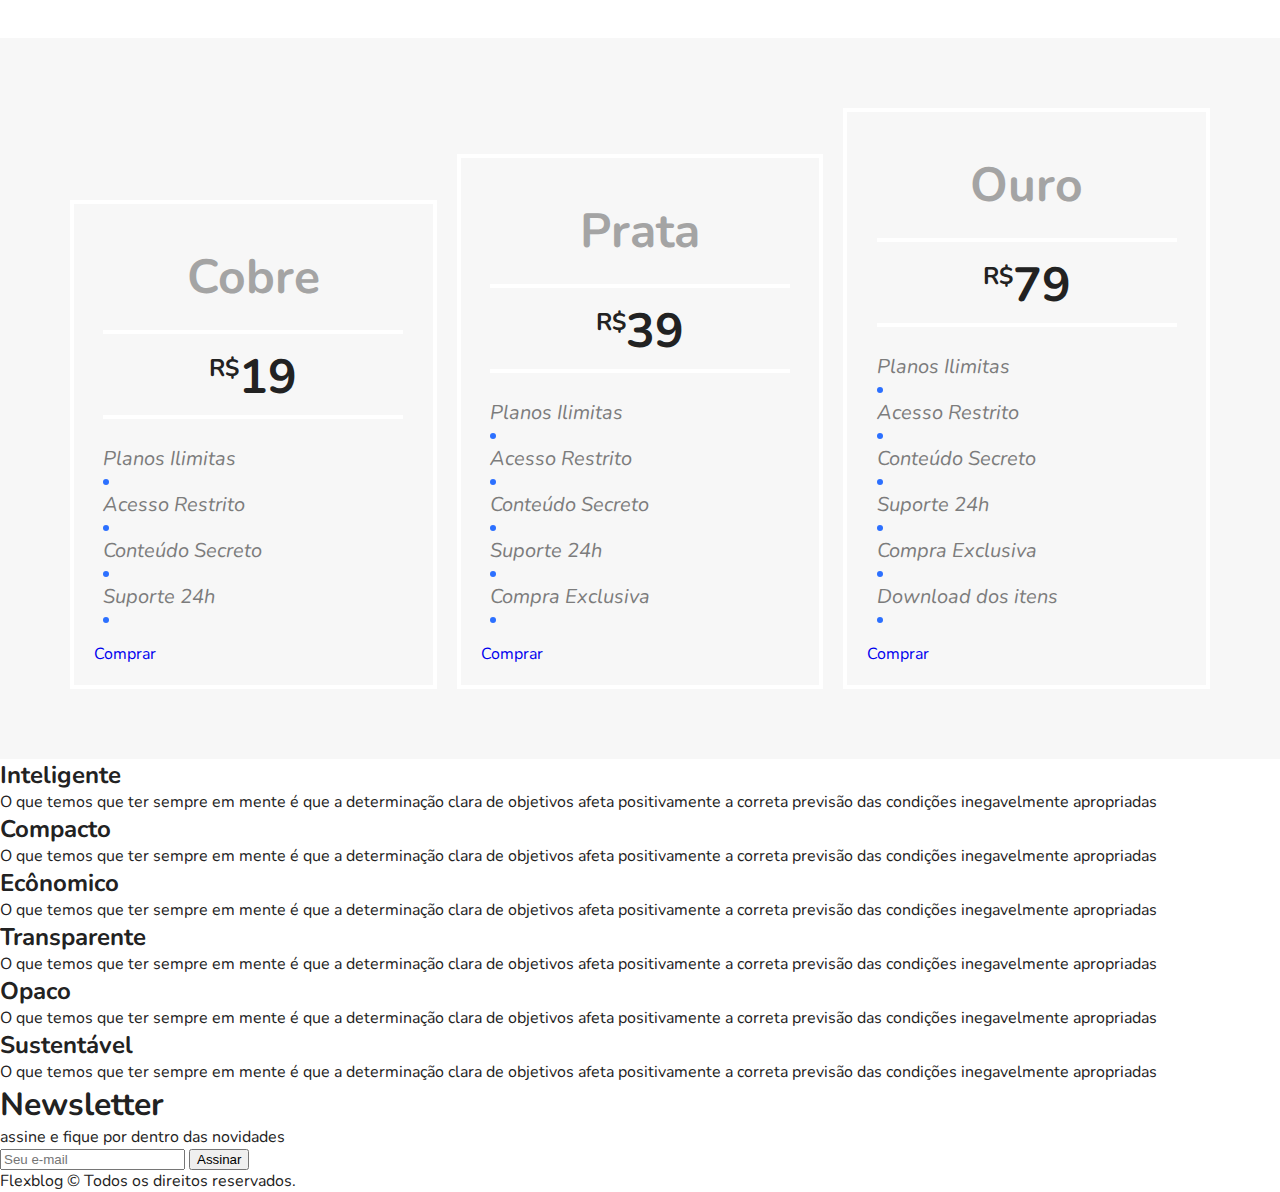
==== commit c1a806ae: "preco starting" ====
--- a/index.html
+++ b/index.html
@@ -69,30 +69,30 @@
     </div>
   </section>
 
-  <div class="preco-item">
-    <h2>Cobre</h2>
-    <span><sup>R$</sup>19</span>
-    <ul>
-      <li>Planos Ilimitas</li>
-      <li>Acesso Restrito</li>
-      <li>Conteúdo Secreto</li>
-      <li>Suporte 24h</li>
-    </ul>
-    <a href="#">Comprar</a>
-  </div>
-  <div class="preco-item">
-    <h2>Prata</h2>
-    <span><sup>R$</sup>39</span>
-    <ul>
-      <li>Planos Ilimitas</li>
-      <li>Acesso Restrito</li>
-      <li>Conteúdo Secreto</li>
-      <li>Suporte 24h</li>
-      <li>Compra Exclusiva</li>
-    </ul>
-    <a href="#">Comprar</a>
-  </div>
   <section class="preco" id="preco">
+    <div class="preco-item">
+      <h2>Cobre</h2>
+      <span><sup>R$</sup>19</span>
+      <ul>
+        <li>Planos Ilimitas</li>
+        <li>Acesso Restrito</li>
+        <li>Conteúdo Secreto</li>
+        <li>Suporte 24h</li>
+      </ul>
+      <a href="#">Comprar</a>
+    </div>
+    <div class="preco-item">
+      <h2>Prata</h2>
+      <span><sup>R$</sup>39</span>
+      <ul>
+        <li>Planos Ilimitas</li>
+        <li>Acesso Restrito</li>
+        <li>Conteúdo Secreto</li>
+        <li>Suporte 24h</li>
+        <li>Compra Exclusiva</li>
+      </ul>
+      <a href="#">Comprar</a>
+    </div>
     <div class="preco-item">
       <h2>Ouro</h2>
       <span><sup>R$</sup>79</span>
--- a/css/style.css
+++ b/css/style.css
@@ -58,7 +58,7 @@
 
 /* Menu */
 
-menu-bg {
+.menu-bg {
   background: #2c70ff;
 }
 
@@ -92,3 +92,151 @@
   display: block;
   padding: 10px;
 }
+
+.menu-nav a:hover {
+  color: #122ab2;
+}
+
+/* Introdução */
+
+.introducao {
+  font-size: 3em;
+  line-height: 1;
+  max-width: 960px;
+  margin: 0 auto;
+  padding: 60px 10px;
+}
+
+/* Sobre */
+
+.sobre {
+  border-top: 2px solid #2c70ff;
+  border-bottom: 2px solid #2c70ff;
+  max-width: 960px;
+  margin: 0 auto;
+  padding: 60px 0;
+  display: flex;
+  flex-wrap: wrap;
+}
+
+.sobre-info {
+  flex: 2 1 300px;
+  margin: 0 10px;
+}
+
+.sobre-info h1 {
+  font-size: 3em;
+  margin-bottom: 0.5em;
+}
+
+.sobre-info p {
+  font-size: 1.25em;
+  line-height: 1.4;
+  margin-bottom: 1em;
+  color: #7c7c7c;
+}
+
+.sobre-img {
+  flex: 1 1 160px;
+  margin: 0 10px;
+}
+
+/* Produtos */
+
+.produtos {
+  max-width: 960px;
+  margin: 60px auto;
+}
+
+.produtos h1 {
+  font-size: 3em;
+  margin: 0 10px 60px 10px;
+}
+
+.produtos-container {
+  display: flex;
+  flex-wrap: wrap;
+  align-items: flex-end;
+}
+
+.produtos-item {
+  flex: 1 1 175px;
+  margin: 10px;
+}
+
+.prosutos-item h2 {
+  font-size: 3em;
+  color: #a4a4a4;
+  background: #f7f7f7;
+  padding: 60px 20px;
+}
+
+.purple {
+  border-top: 8px solid #ae81ff;
+}
+
+.pink {
+  border-top: 8px solid #f9265e;
+}
+
+.blue {
+  border-top: 8px solid #66d9eb;
+}
+
+/* Preço */
+
+.preco {
+  background: #f7f7f7;
+  padding: 60px;
+  display: flex;
+  flex-wrap: wrap;
+  align-items: flex-end;
+}
+
+.preco-item {
+  flex: 1;
+  border: 4px solid white;
+  padding: 20px;
+  margin: 10px;
+}
+
+.preco-item h2 {
+  font-size: 3em;
+  color: #a4a4a4;
+  text-align: center;
+  margin-top: 20px;
+}
+
+.preco-item span {
+  max-width: 300px;
+  margin: 20px auto;
+  display: block;
+  font-size: 3em;
+  text-align: center;
+  font-weight: bold;
+  padding: 10px 0 5px 0;
+  border-top: 4px solid white;
+  border-bottom: 4px solid white;
+}
+
+.preco-item sup {
+  font-size: 1.5rem;
+}
+
+.preco-item ul {
+  max-width: 300px;
+  margin: 20px auto;
+  font-size: 1.25em;
+  line-height: 2;
+  font-style: italic;
+  color: #7c7c7c;
+}
+
+.preco-item li::after {
+  content: '';
+  display: block;
+  width: 6px;
+  height: 6px;
+  background: #2c70ff;
+  border-radius: 50%;
+}
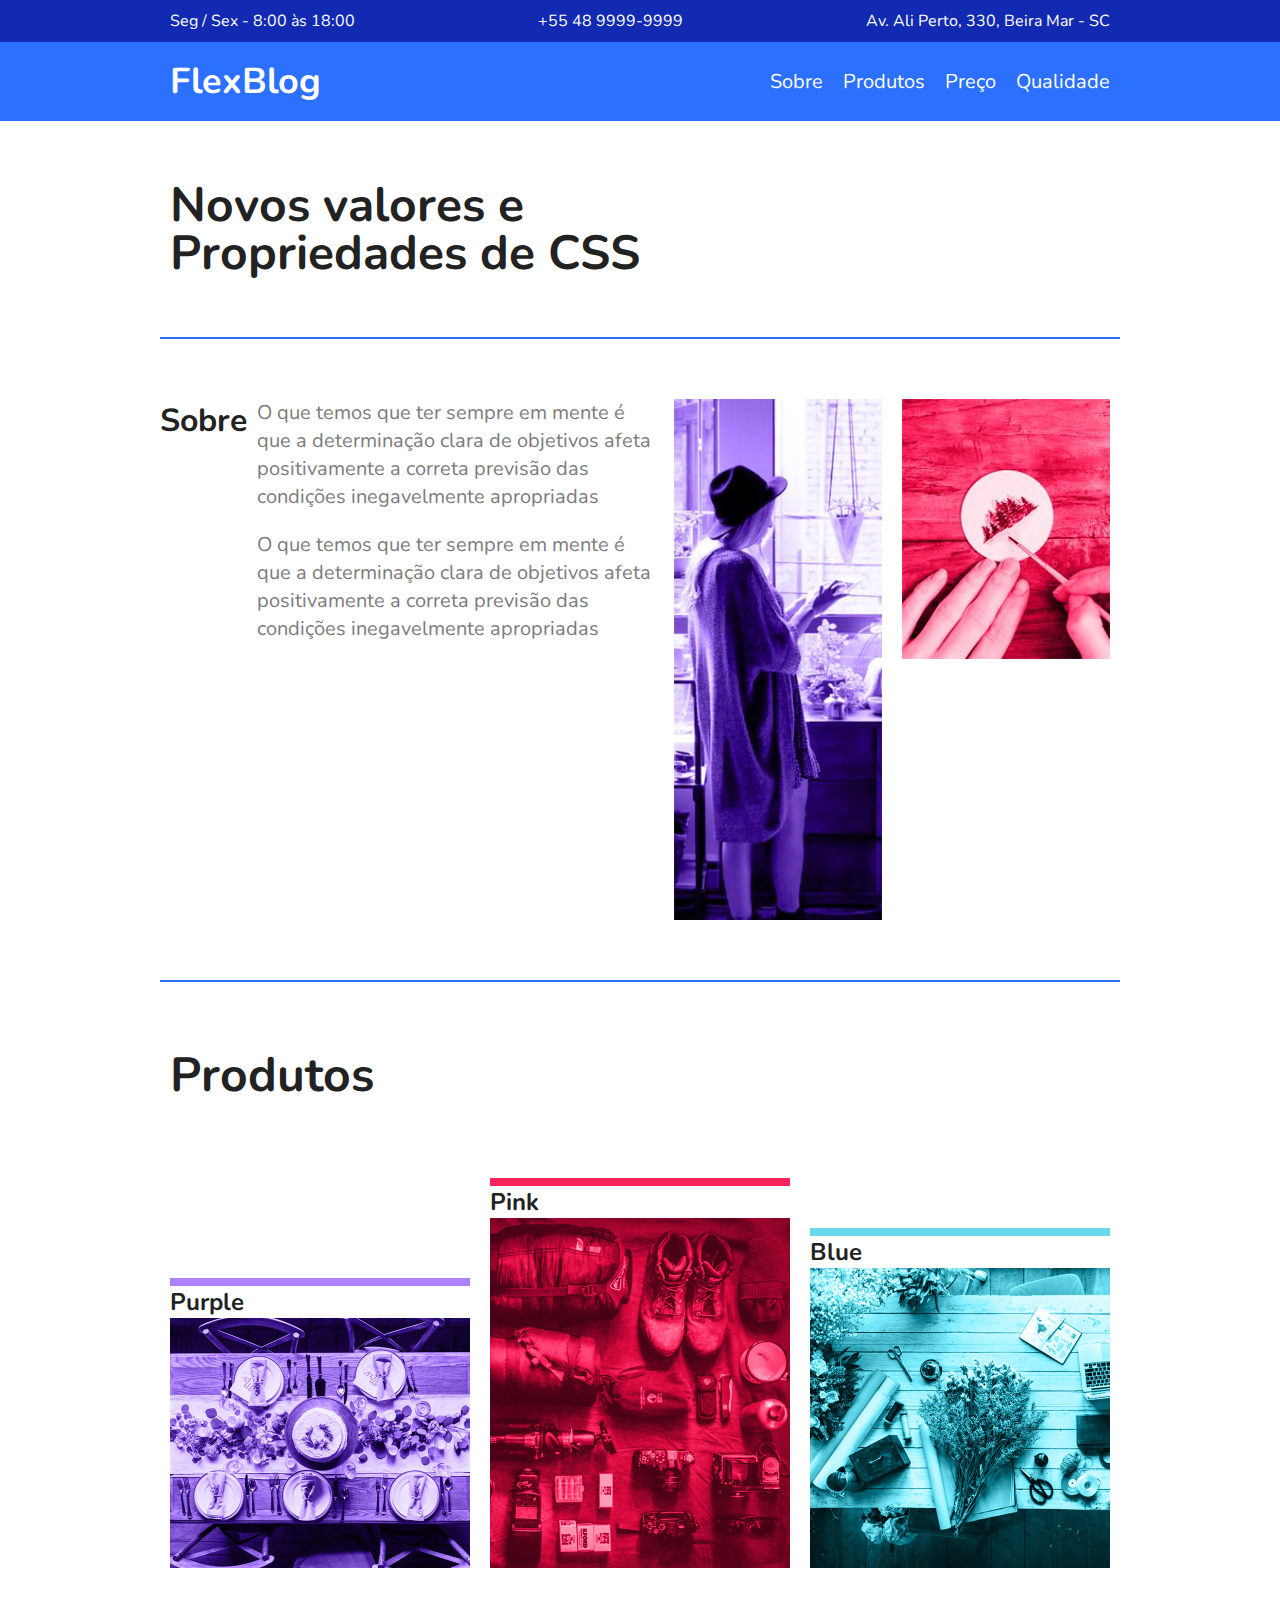
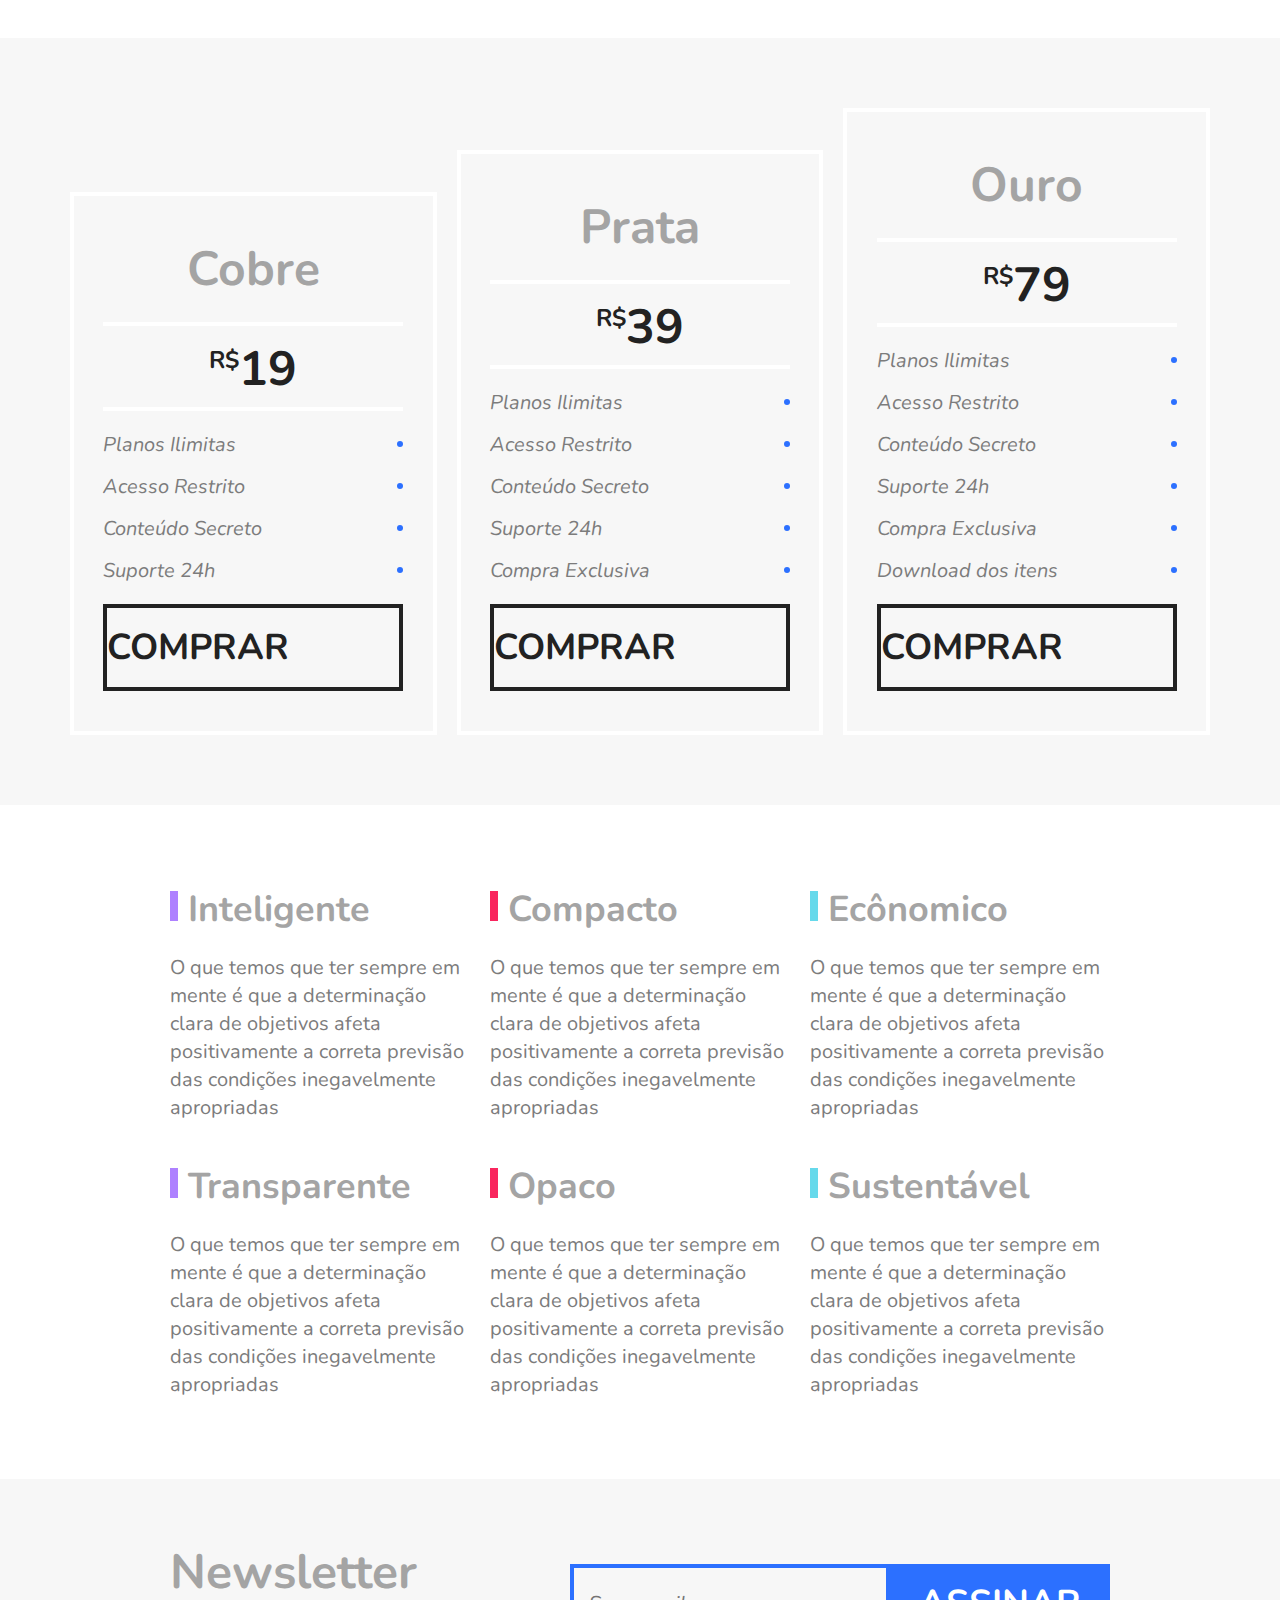
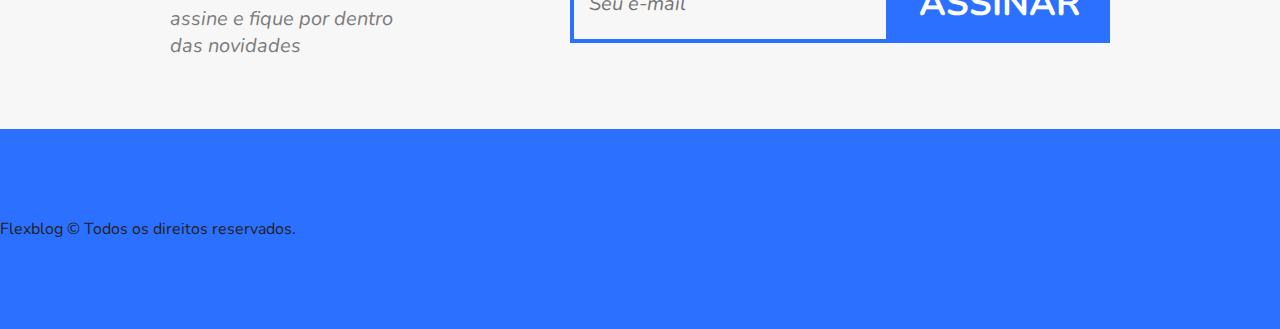
==== commit 466ea64b: "footer" ====
--- a/index.html
+++ b/index.html
@@ -140,7 +140,7 @@
       <h1>Newsletter</h1>
       <p>assine e fique por dentro das novidades</p>
     </div>
-    <form>
+    <form class="newsletter-form">
       <input type="text" placeholder="Seu e-mail">
       <button type="submit">Assinar</button>
     </form>
--- a/css/style.css
+++ b/css/style.css
@@ -198,6 +198,7 @@
   border: 4px solid white;
   padding: 20px;
   margin: 10px;
+  min-width: 260px;
 }
 
 .preco-item h2 {
@@ -227,9 +228,15 @@
   max-width: 300px;
   margin: 20px auto;
   font-size: 1.25em;
-  line-height: 2;
   font-style: italic;
   color: #7c7c7c;
+}
+
+.preco-item li {
+  display: flex;
+  justify-content: space-between;
+  align-items: center;
+  margin-bottom: 15px;
 }
 
 .preco-item li::after {
@@ -240,3 +247,154 @@
   background: #2c70ff;
   border-radius: 50%;
 }
+
+.preco-item a {
+  max-width: 300px;
+  display: block;
+  margin: 20px auto;
+  border: 4px solid;
+  color: #222;
+  text-transform: uppercase;
+  font-weight: bold;
+  font-size: 2.25em;
+  padding: 15px 0;
+}
+
+@media (max-width: 800px) {
+  .preco {
+    padding-left: 10px;
+    padding-right: 10px;
+  }
+
+  .preco .preco-item:nth-child(3) {
+    order: -2;
+  }
+  .preco .preco-item:nth-child(2) {
+    order: -1;
+  }
+}
+
+/* Qualidade */
+
+.qualidade {
+  max-width: 960px;
+  margin: 60px auto;
+  display: flex;
+  flex-wrap: wrap;
+}
+
+.qualidade-item {
+  flex: 1 1 300px;
+  margin: 20px 10px;
+  float: left;
+  width: 33.33%;
+  height: 120%;
+}
+
+.qualidade-item h2 {
+  font-size: 2.25em;
+  color: #a4a4a4;
+  margin-bottom: 20px;
+}
+
+.qualidade-item h2::before {
+  content: '';
+  display: inline-block;
+  width: 8px;
+  height: 30px;
+  margin-right: 10px;
+  background: blue;
+}
+.qualidade-item:nth-of-type(3n + 1) h2::before {
+  background: #ae81ff;
+}
+
+.qualidade-item:nth-of-type(3n + 2) h2::before {
+  background: #f9265e;
+}
+
+.qualidade-item:nth-of-type(3n + 3) h2::before {
+  background: #66d9eb;
+}
+
+.qualidade-item p {
+  font-size: 1.25em;
+  line-height: 1.4;
+  color: #7c7c7c;
+}
+
+/* Newsletter */
+
+.newsletter {
+  background: #f7f7f7;
+  padding: 60px calc((100% - 960px) / 2);
+  display: flex;
+  flex-wrap: wrap;
+}
+
+.newsletter-info {
+  flex: 1 1 240px;
+  margin: 0 10px;
+}
+
+.newsletter-info h1 {
+  font-size: 3em;
+  color: #a4a4a4;
+}
+
+.newsletter-info p {
+  font-size: 1.25em;
+  font-style: italic;
+  max-width: 230px;
+  color: #7c7c7c;
+  margin-bottom: 10px;
+}
+
+.newsletter-form {
+  flex: 2 1 260px;
+  margin: 0 10px;
+  align-self: center;
+  display: flex;
+  flex-wrap: wrap;
+}
+
+.newsletter-form input {
+  flex: 3 1 260px;
+  font-size: 1.25em;
+  color: #7c7c7c;
+  font-style: italic;
+  font-family: 'Nunito', Helvetica, Arial, sans-serif;
+  border: 4px solid #2c70ff;
+  background: transparent;
+  padding: 15px;
+  margin: 0px;
+  border-radius: 0px;
+}
+
+.newsletter-form button {
+  flex: 1 1 200px;
+  font-family: 'Nunito', Arial, Helvetica, sans-serif;
+  font-size: 2.25em;
+  font-weight: bold;
+  text-transform: uppercase;
+  background: #2c70ff;
+  color: white;
+  margin: 0px;
+  cursor: pointer;
+  border: 0px;
+  padding: 15px 10px;
+}
+
+@media (max-width: 600px) {
+  .newsletter-form button {
+    font-size: 1.5em;
+  }
+}
+/* Footer */
+
+.footer {
+  display: flex;
+  background: #2c70ff;
+  height: 200px;
+  align-items: center;
+}
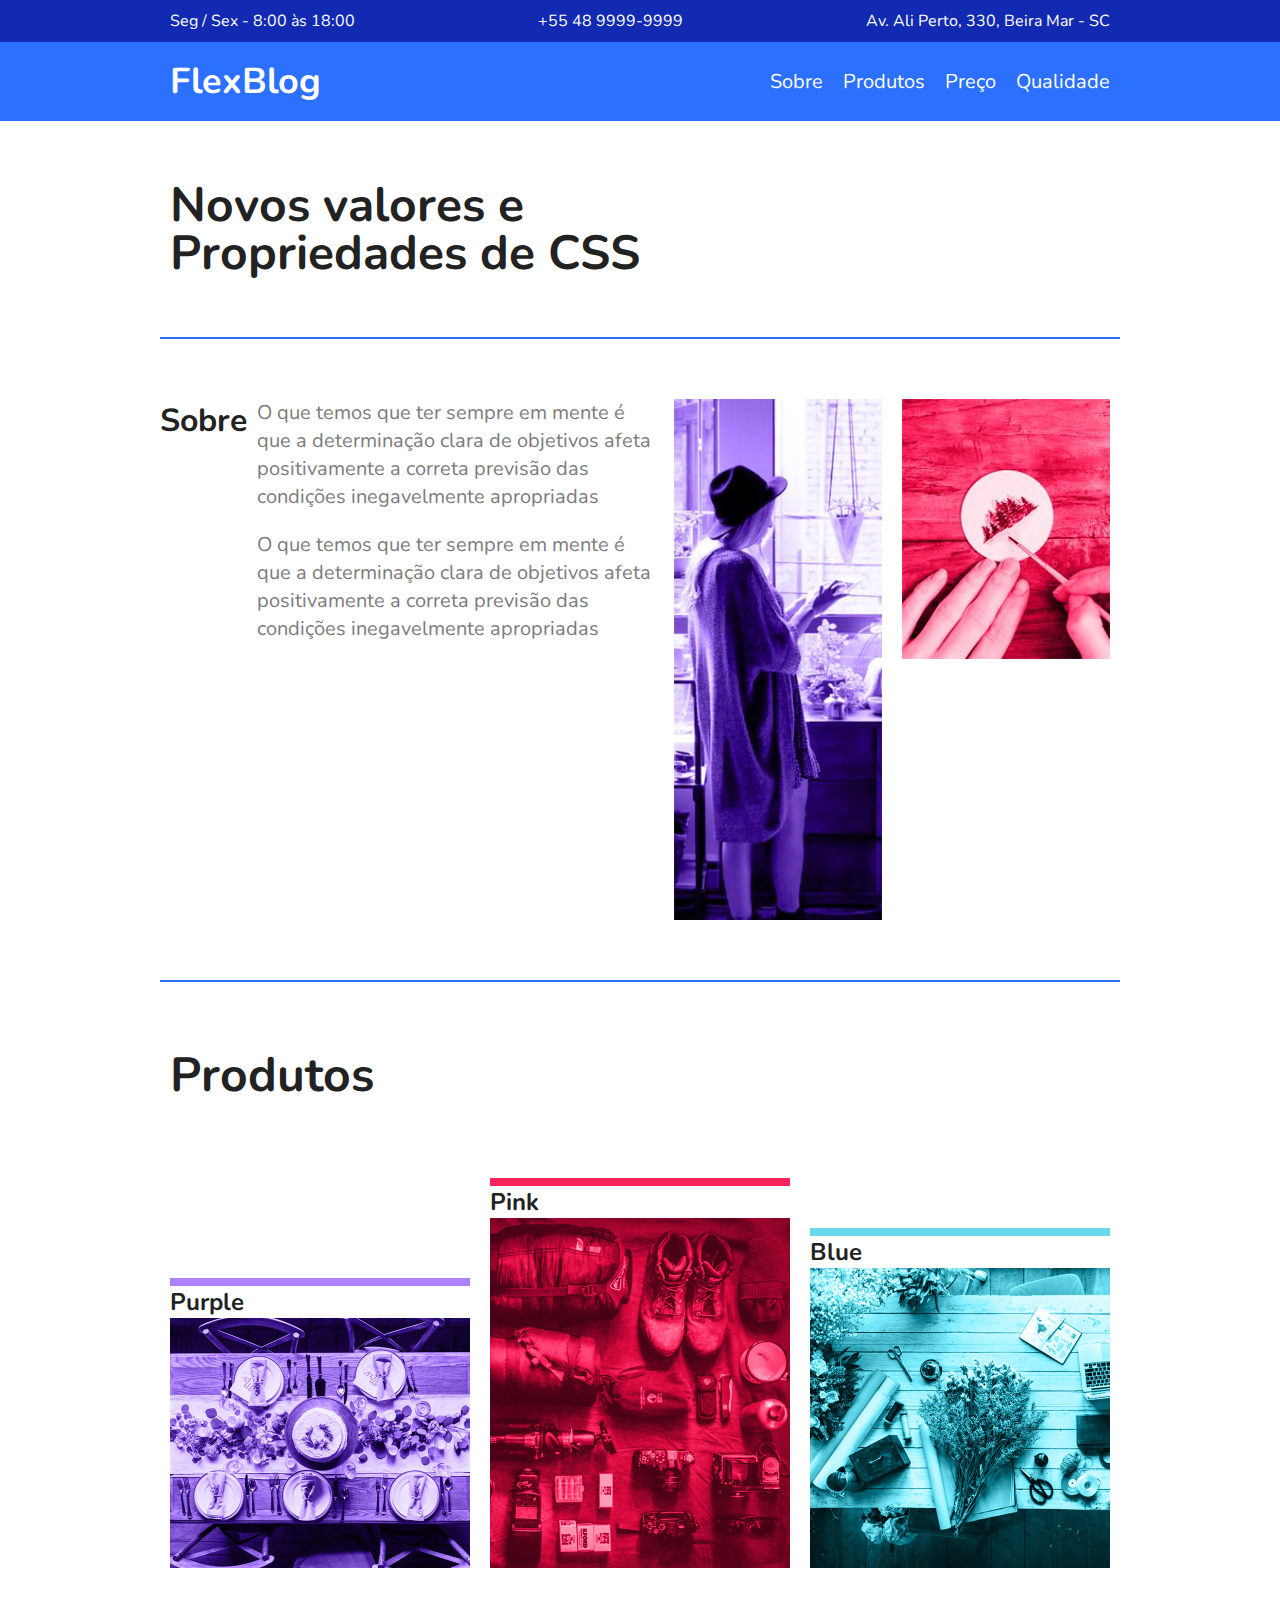
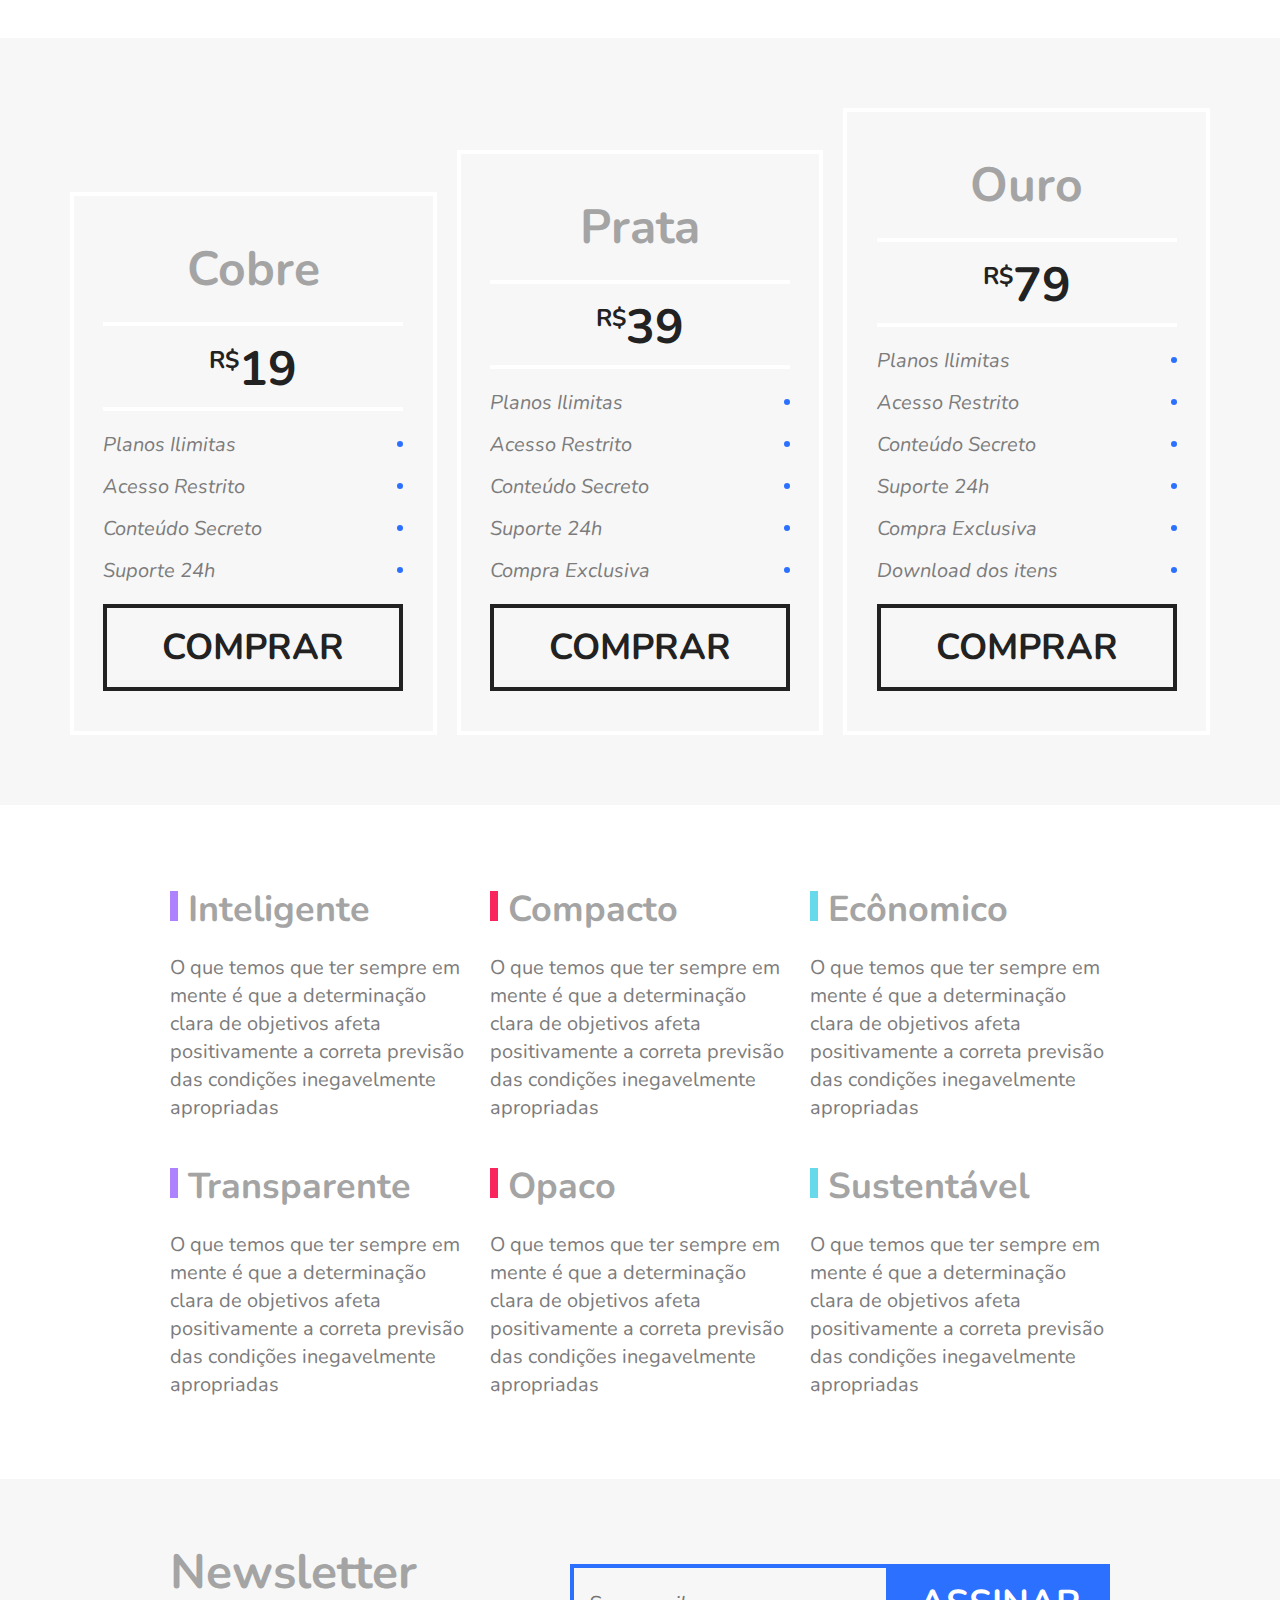
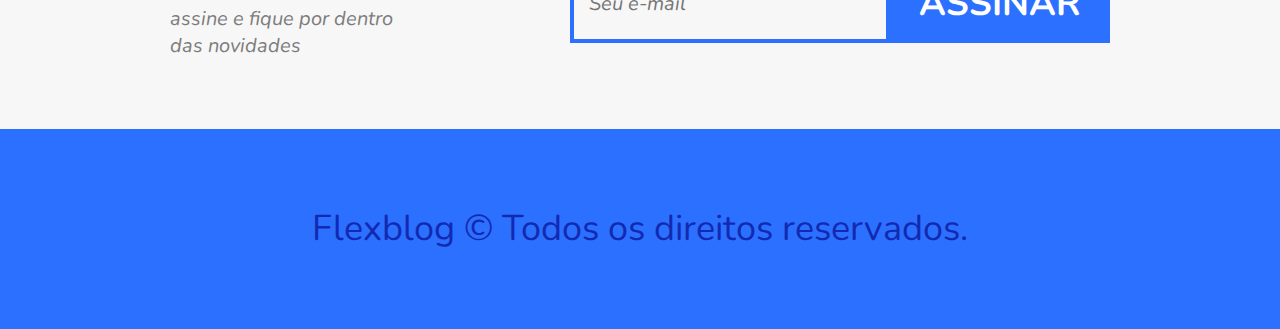
==== commit af1bf853: "fix css" ====
--- a/index.html
+++ b/index.html
@@ -51,7 +51,7 @@
     </div>
   </section>
 
-  <section class="produtos" id="produtoss">
+  <section class="produtos" id="produtos">
     <h1>Produtos</h1>
     <div class="produtos-container">
       <div class="produtos-item purple">
--- a/css/style.css
+++ b/css/style.css
@@ -254,6 +254,7 @@
   margin: 20px auto;
   border: 4px solid;
   color: #222;
+  text-align: center;
   text-transform: uppercase;
   font-weight: bold;
   font-size: 2.25em;
@@ -398,3 +399,10 @@
   height: 200px;
   align-items: center;
 }
+
+.footer p {
+  flex: 1;
+  text-align: center;
+  font-size: 2.25em;
+  color: #122ab2;
+}
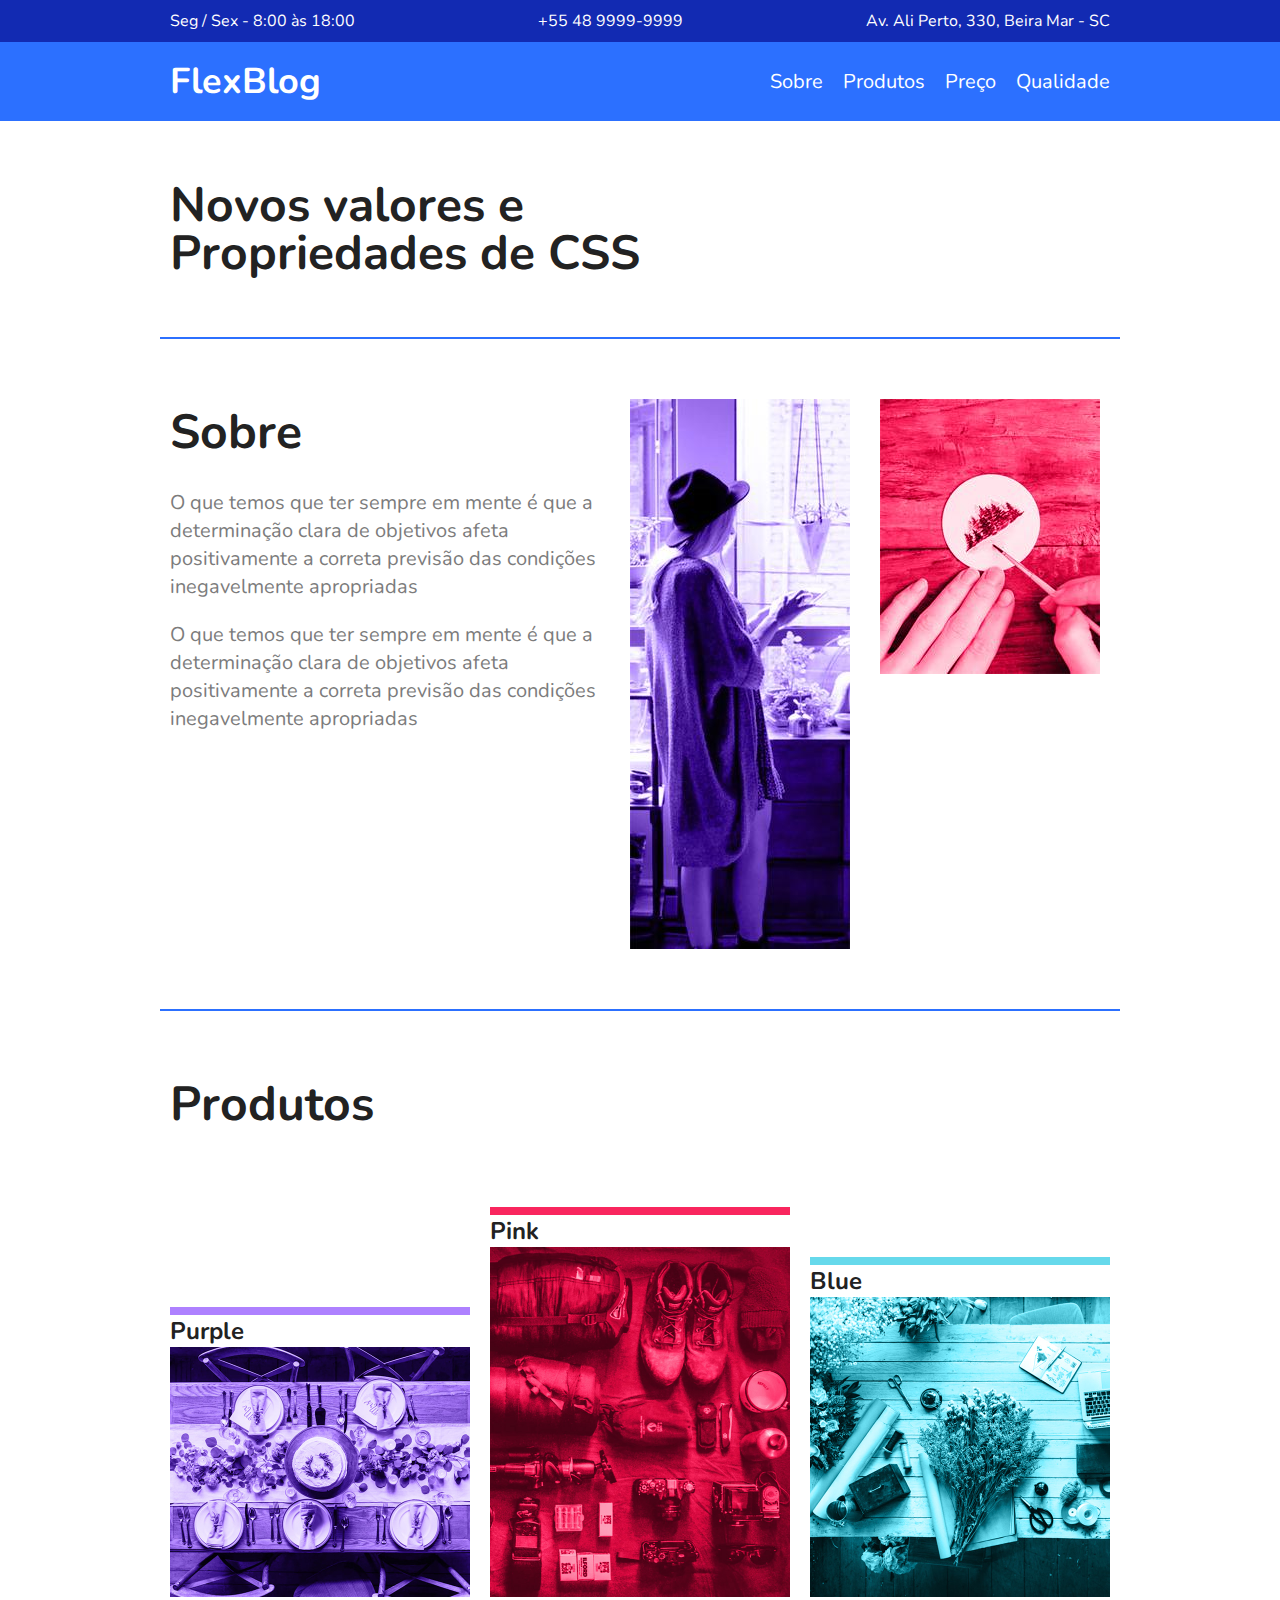
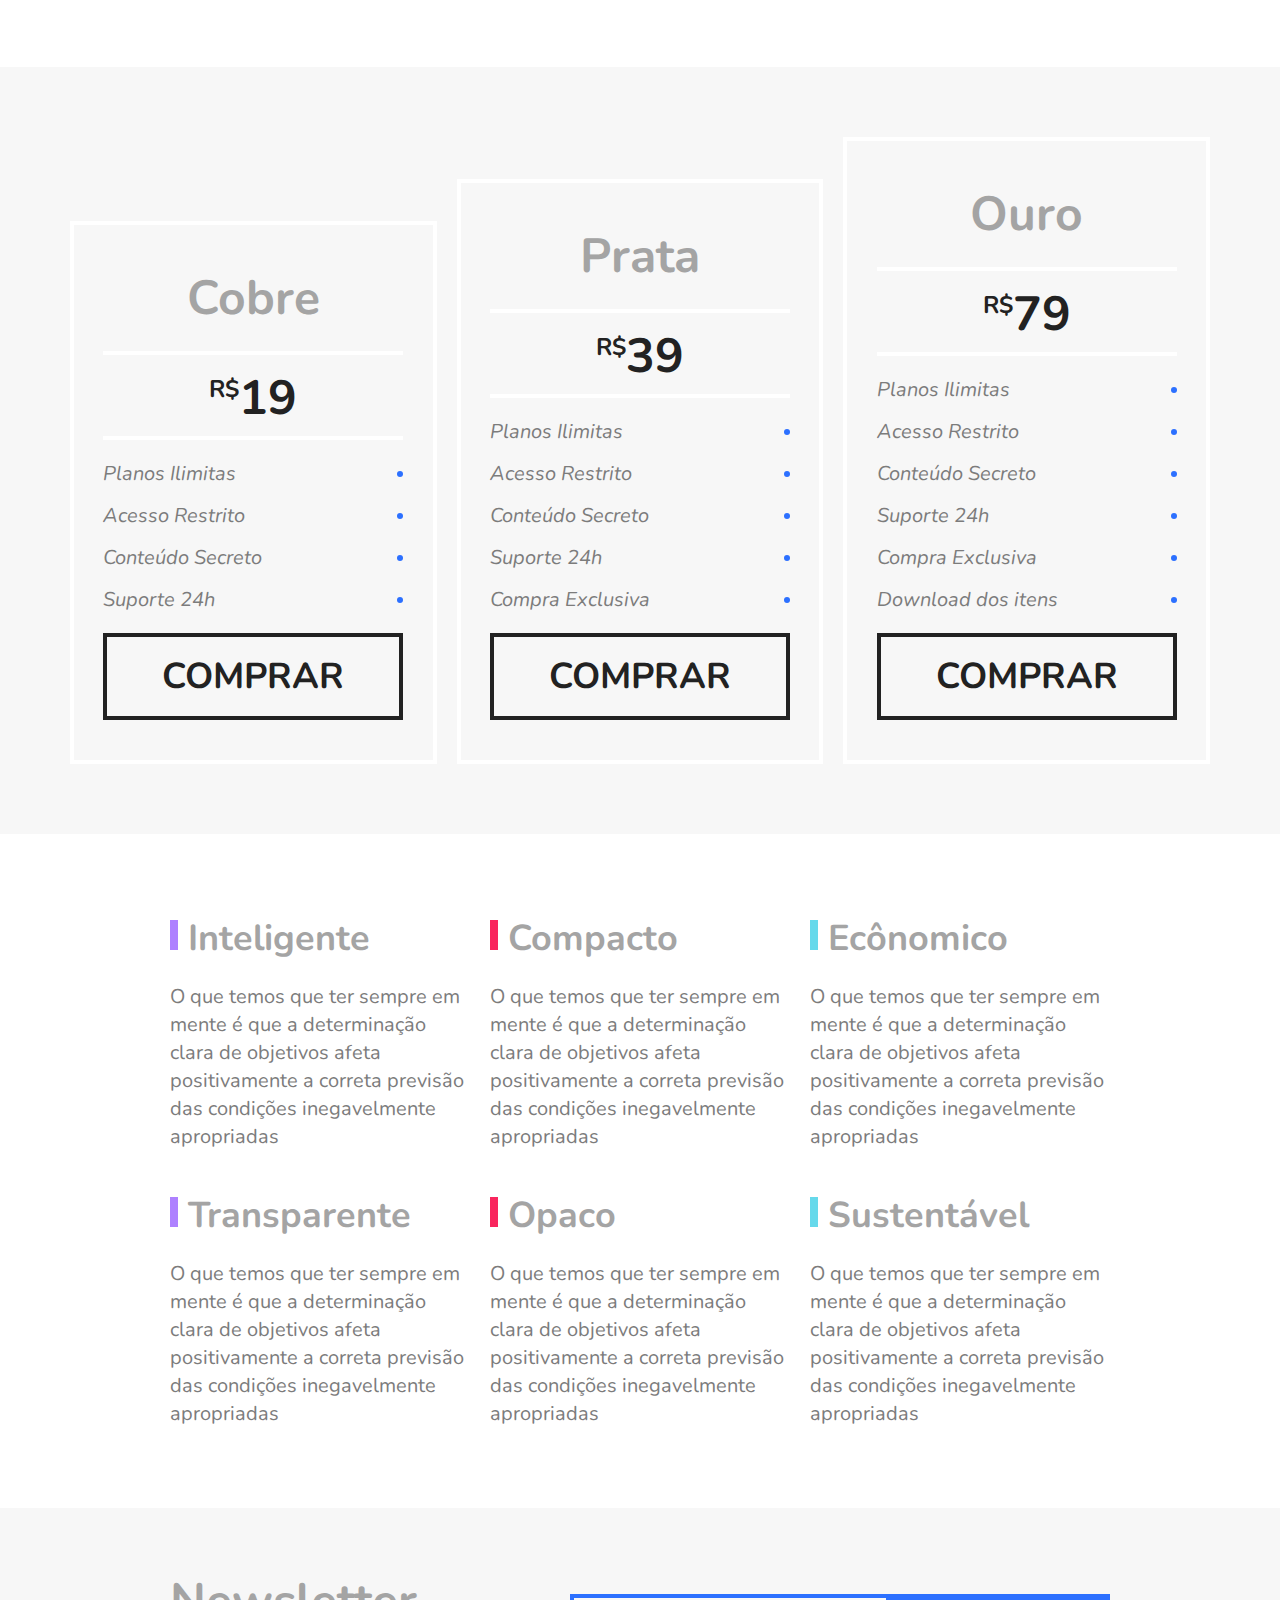
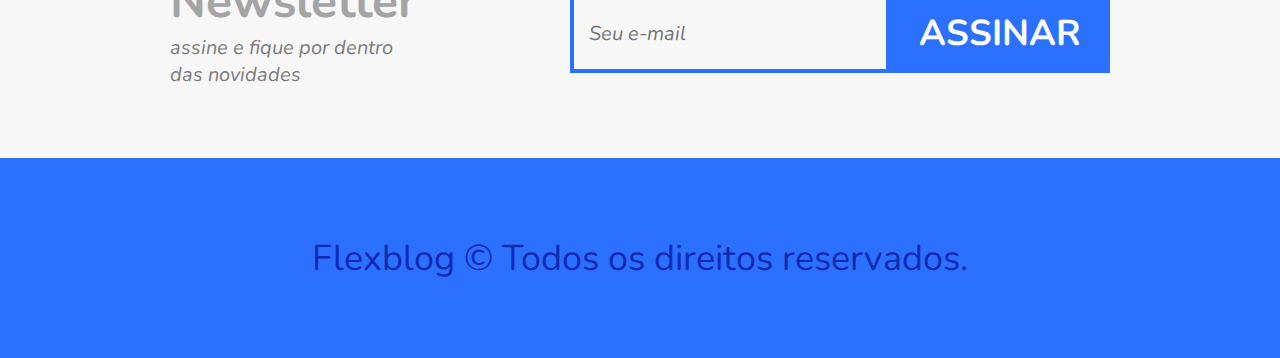
==== commit 45027faa: "h1 sobre fixed" ====
--- a/index.html
+++ b/index.html
@@ -38,8 +38,8 @@
   <h1 class="introducao">Novos valores e <br> Propriedades de CSS</h1>
 
   <section class="sobre" id="sobre">
-    <h1>Sobre</h1>
     <div class="sobre-info">
+      <h1>Sobre</h1>
       <p>O que temos que ter sempre em mente é que a determinação clara de objetivos afeta positivamente a correta previsão das condições inegavelmente apropriadas</p>
       <p>O que temos que ter sempre em mente é que a determinação clara de objetivos afeta positivamente a correta previsão das condições inegavelmente apropriadas</p>
     </div>
